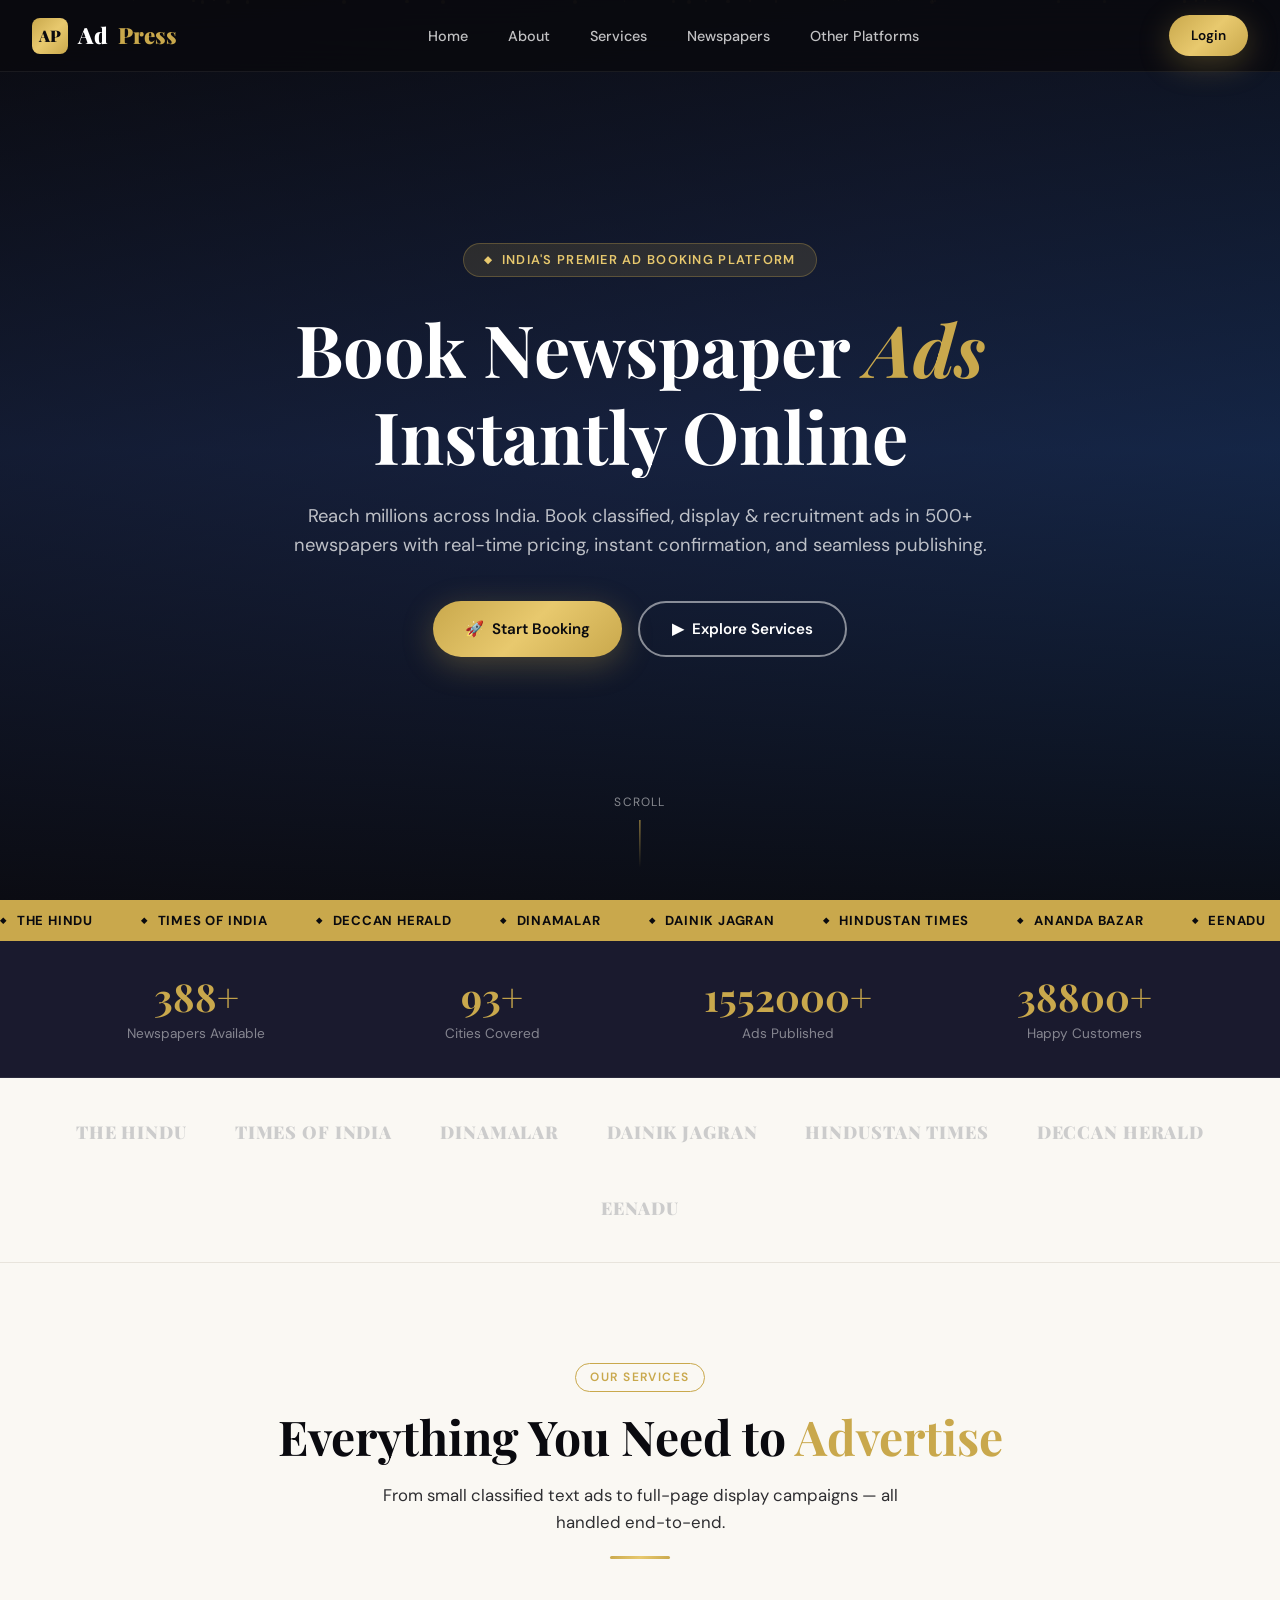
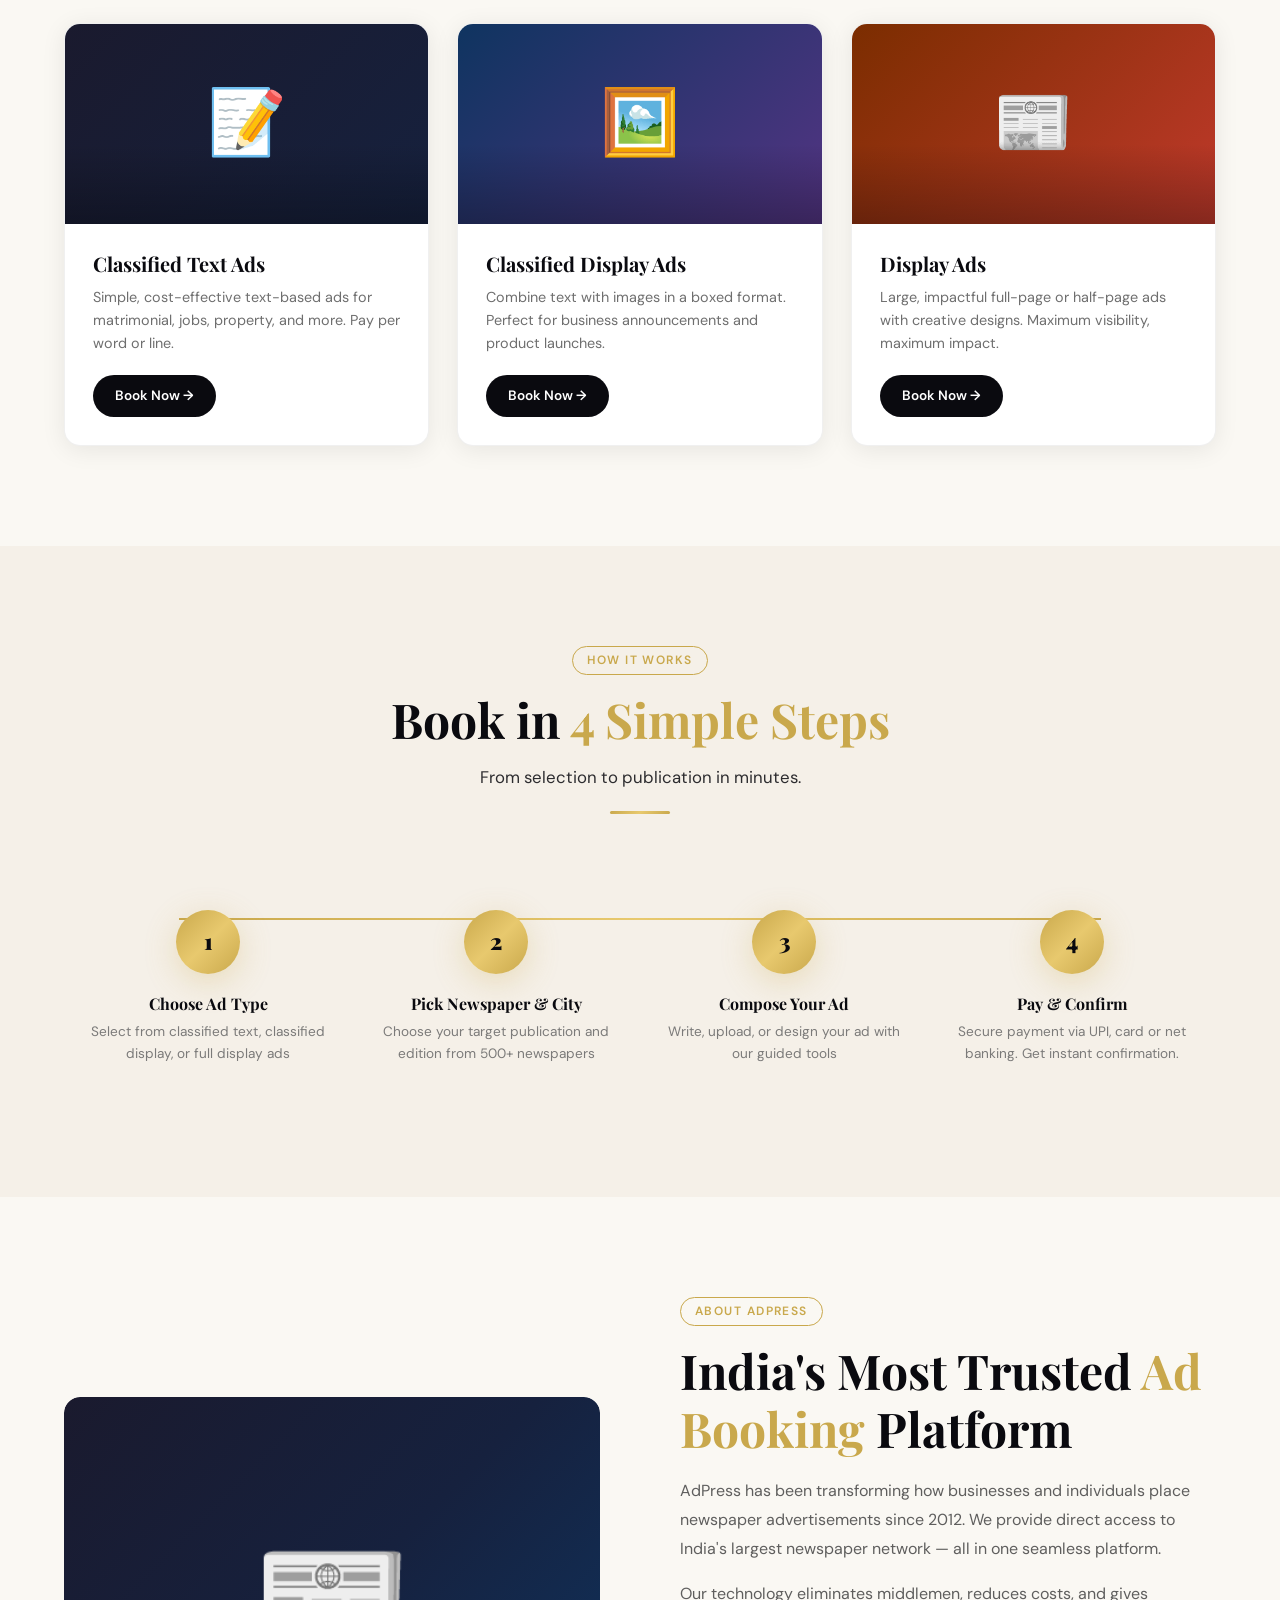
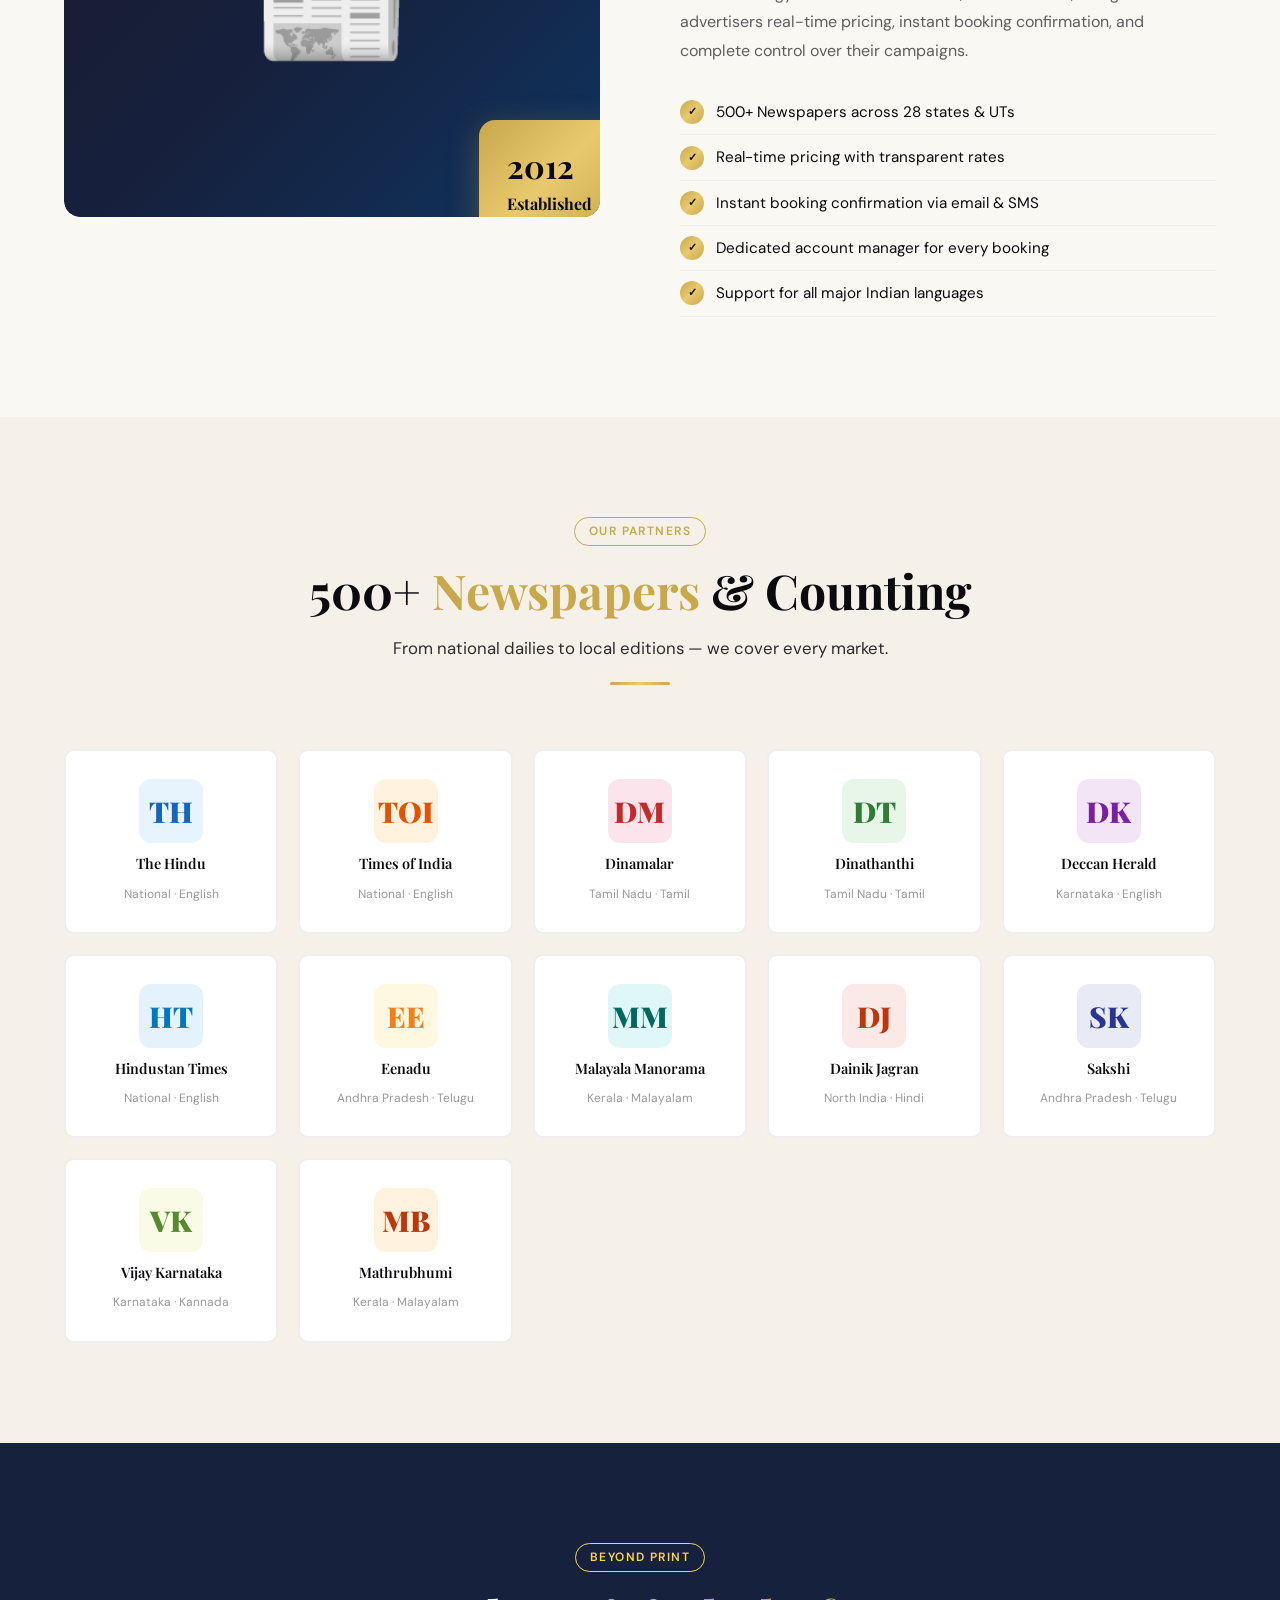
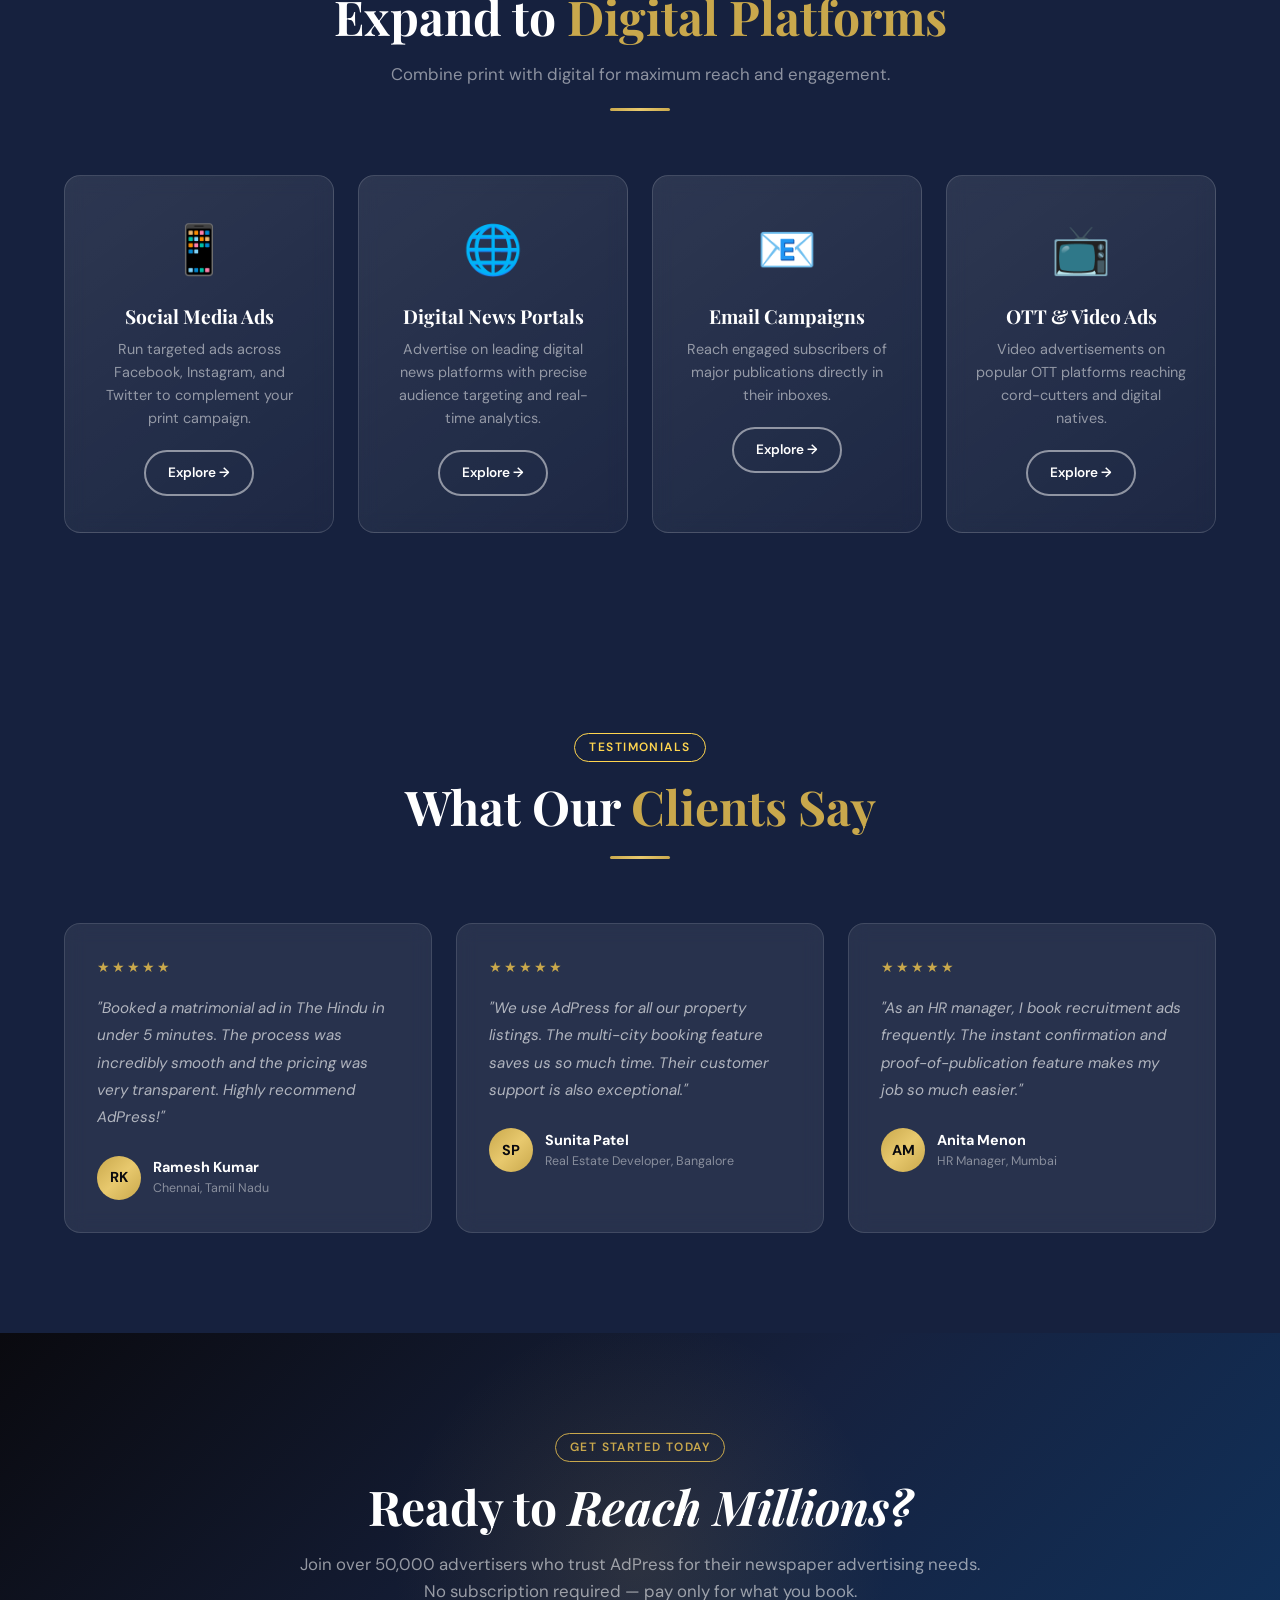
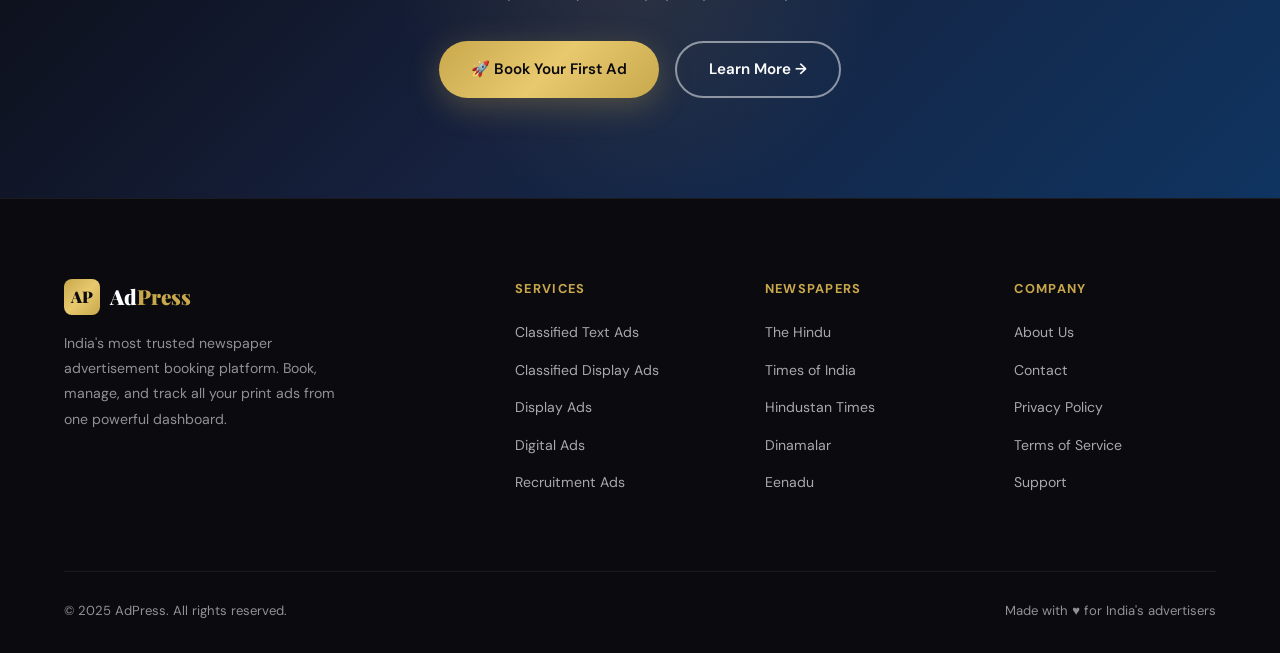
==== index.html @ 538e95d9 "AdPress frontend initial commit" ====
<!DOCTYPE html>
<html lang="en">
<head>
  <meta charset="UTF-8" />
  <meta name="viewport" content="width=device-width, initial-scale=1.0" />
  <title>AdPress — Book Newspaper Ads Instantly</title>
  <link rel="stylesheet" href="style.css" />
  <style>
    /* Page-specific extras */
    .hero-particles { position: absolute; inset: 0; z-index: 1; overflow: hidden; pointer-events: none; }
    .particle {
      position: absolute;
      width: 2px; height: 2px;
      background: var(--gold);
      border-radius: 50%;
      opacity: 0.4;
      animation: particleDrift linear infinite;
    }
    @keyframes particleDrift {
      0% { transform: translateY(100vh) rotate(0deg); opacity: 0; }
      10% { opacity: 0.4; }
      90% { opacity: 0.4; }
      100% { transform: translateY(-100px) rotate(720deg); opacity: 0; }
    }
    .hero-headline-line { overflow: hidden; }

    /* Ticker */
    .ticker-wrap {
      background: var(--gold);
      overflow: hidden;
      padding: 10px 0;
      position: relative;
    }
    .ticker-inner {
      display: flex;
      gap: 48px;
      white-space: nowrap;
      animation: tickerScroll 28s linear infinite;
    }
    .ticker-item {
      display: inline-flex;
      align-items: center;
      gap: 10px;
      font-size: 0.82rem;
      font-weight: 700;
      color: var(--ink);
      letter-spacing: 0.06em;
      text-transform: uppercase;
    }
    .ticker-item::before { content: '◆'; font-size: 0.5rem; }
    @keyframes tickerScroll {
      0% { transform: translateX(0); }
      100% { transform: translateX(-50%); }
    }

    /* Trust logos */
    .trust-strip {
      padding: 40px 0;
      border-bottom: 1px solid #e8e4dc;
    }
    .trust-inner {
      display: flex;
      align-items: center;
      justify-content: center;
      gap: 48px;
      flex-wrap: wrap;
    }
    .trust-logo {
      font-family: 'Playfair Display', serif;
      font-size: 1.1rem;
      font-weight: 900;
      color: #ccc;
      letter-spacing: 0.05em;
      transition: color 0.3s;
    }
    .trust-logo:hover { color: var(--gold); }

    /* Process section */
    .process-section { background: var(--cream); }
    .process-steps {
      display: grid;
      grid-template-columns: repeat(auto-fit, minmax(220px, 1fr));
      gap: 0;
      position: relative;
    }
    .process-steps::before {
      content: '';
      position: absolute;
      top: 40px;
      left: 10%;
      right: 10%;
      height: 2px;
      background: linear-gradient(to right, var(--gold), var(--gold-light), var(--gold));
      z-index: 0;
    }
    .process-step {
      text-align: center;
      padding: 32px 24px;
      position: relative;
      z-index: 1;
    }
    .process-num {
      width: 64px; height: 64px;
      background: var(--gradient-gold);
      border-radius: 50%;
      display: flex; align-items: center; justify-content: center;
      font-family: 'Playfair Display', serif;
      font-size: 1.4rem;
      font-weight: 900;
      color: var(--ink);
      margin: 0 auto 20px;
      box-shadow: var(--shadow-gold);
    }
    .process-step h4 { font-size: 1rem; margin-bottom: 8px; }
    .process-step p { font-size: 0.85rem; color: #666; }

    /* Testimonials */
    .testimonials-grid {
      display: grid;
      grid-template-columns: repeat(auto-fit, minmax(300px, 1fr));
      gap: 24px;
    }
    .testimonial-card {
      background: rgba(255,255,255,0.08);
      border: 1px solid rgba(255,255,255,0.12);
      border-radius: var(--radius);
      padding: 32px;
      backdrop-filter: blur(10px);
      transition: var(--transition);
    }
    .testimonial-card:hover {
      transform: translateY(-4px);
      border-color: rgba(201,168,76,0.3);
    }
    .stars { color: var(--gold); font-size: 0.9rem; margin-bottom: 16px; letter-spacing: 2px; }
    .testimonial-card p { color: rgba(255,255,255,0.75); font-size: 0.95rem; line-height: 1.8; margin-bottom: 24px; font-style: italic; }
    .testimonial-author { display: flex; align-items: center; gap: 12px; }
    .author-avatar {
      width: 44px; height: 44px;
      border-radius: 50%;
      background: var(--gradient-gold);
      display: flex; align-items: center; justify-content: center;
      font-weight: 700;
      color: var(--ink);
      font-size: 0.9rem;
    }
    .author-name { font-size: 0.9rem; font-weight: 700; color: #fff; }
    .author-role { font-size: 0.78rem; color: rgba(255,255,255,0.45); }

    /* CTA Section */
    .cta-section {
      background: var(--gradient-hero);
      position: relative;
      overflow: hidden;
    }
    .cta-section::before {
      content: '';
      position: absolute;
      width: 500px; height: 500px;
      background: radial-gradient(circle, rgba(201,168,76,0.12), transparent 70%);
      top: 50%;
      left: 50%;
      transform: translate(-50%, -50%);
    }
    .cta-inner {
      position: relative;
      z-index: 1;
      text-align: center;
      max-width: 680px;
      margin: 0 auto;
    }
    .cta-inner h2 { color: #fff; margin-bottom: 16px; }
    .cta-inner p { color: rgba(255,255,255,0.65); margin-bottom: 36px; font-size: 1.05rem; }
  </style>
</head>
<body>

<!-- ── NAVBAR ── -->
<nav class="navbar" id="navbar">
  <a href="index.html" class="navbar-logo">
    <div class="logo-icon">AP</div>
    Ad<span>Press</span>
  </a>

  <button class="hamburger" id="hamburger" aria-label="Menu">
    <span></span><span></span><span></span>
  </button>

  <ul class="navbar-menu" id="navMenu">
    <li><a href="index.html" class="active">Home</a></li>
    <li><a href="#about">About</a></li>
    <li><a href="#services">Services</a></li>
    <li><a href="#newspapers">Newspapers</a></li>
    <li><a href="#platforms">Other Platforms</a></li>
  </ul>

  <div class="navbar-actions">
    <a href="login.html" class="btn btn-primary btn-sm">Login</a>
  </div>
</nav>

<!-- ── HERO ── -->
<section class="hero" id="home">
  <div class="hero-video-wrap">
    <video autoplay muted loop playsinline>
      <source src="https://www.w3schools.com/howto/rain.mp4" type="video/mp4" />
    </video>
  </div>
  <div class="hero-overlay"></div>
  <div class="hero-particles" id="particles"></div>

  <div class="hero-content">
    <div class="hero-eyebrow">India's Premier Ad Booking Platform</div>
    <h1>
      <div class="hero-headline-line">Book Newspaper <em>Ads</em></div>
      <div class="hero-headline-line">Instantly Online</div>
    </h1>
    <p>Reach millions across India. Book classified, display & recruitment ads in 500+ newspapers with real-time pricing, instant confirmation, and seamless publishing.</p>
    <div class="hero-cta">
      <a href="login.html" class="btn btn-primary">
        <span>🚀</span> Start Booking
      </a>
      <a href="#services" class="btn btn-outline">
        <span>▶</span> Explore Services
      </a>
    </div>
  </div>

  <div class="hero-scroll">Scroll</div>
</section>

<!-- ── TICKER ── -->
<div class="ticker-wrap">
  <div class="ticker-inner">
    <span class="ticker-item">The Hindu</span>
    <span class="ticker-item">Times of India</span>
    <span class="ticker-item">Deccan Herald</span>
    <span class="ticker-item">Dinamalar</span>
    <span class="ticker-item">Dainik Jagran</span>
    <span class="ticker-item">Hindustan Times</span>
    <span class="ticker-item">Ananda Bazar</span>
    <span class="ticker-item">Eenadu</span>
    <span class="ticker-item">Sakshi</span>
    <span class="ticker-item">Malayala Manorama</span>
    <span class="ticker-item">Mathrubhumi</span>
    <span class="ticker-item">Vijay Karnataka</span>
    <!-- repeat for seamless loop -->
    <span class="ticker-item">The Hindu</span>
    <span class="ticker-item">Times of India</span>
    <span class="ticker-item">Deccan Herald</span>
    <span class="ticker-item">Dinamalar</span>
    <span class="ticker-item">Dainik Jagran</span>
    <span class="ticker-item">Hindustan Times</span>
    <span class="ticker-item">Ananda Bazar</span>
    <span class="ticker-item">Eenadu</span>
    <span class="ticker-item">Sakshi</span>
    <span class="ticker-item">Malayala Manorama</span>
    <span class="ticker-item">Mathrubhumi</span>
    <span class="ticker-item">Vijay Karnataka</span>
  </div>
</div>

<!-- ── STATS ── -->
<div class="stats-bar">
  <div class="container">
    <div class="stats-grid">
      <div class="stat-item reveal">
        <h3 id="stat1">0</h3>
        <p>Newspapers Available</p>
      </div>
      <div class="stat-item reveal reveal-delay-1">
        <h3 id="stat2">0</h3>
        <p>Cities Covered</p>
      </div>
      <div class="stat-item reveal reveal-delay-2">
        <h3 id="stat3">0</h3>
        <p>Ads Published</p>
      </div>
      <div class="stat-item reveal reveal-delay-3">
        <h3 id="stat4">0</h3>
        <p>Happy Customers</p>
      </div>
    </div>
  </div>
</div>

<!-- ── TRUST STRIP ── -->
<div class="trust-strip">
  <div class="container">
    <div class="trust-inner">
      <div class="trust-logo">THE HINDU</div>
      <div class="trust-logo">TIMES OF INDIA</div>
      <div class="trust-logo">DINAMALAR</div>
      <div class="trust-logo">DAINIK JAGRAN</div>
      <div class="trust-logo">HINDUSTAN TIMES</div>
      <div class="trust-logo">DECCAN HERALD</div>
      <div class="trust-logo">EENADU</div>
    </div>
  </div>
</div>

<!-- ── SERVICES ── -->
<section class="section" id="services">
  <div class="container">
    <div class="section-header reveal">
      <span class="badge">Our Services</span>
      <h2>Everything You Need to <span class="text-gold">Advertise</span></h2>
      <p>From small classified text ads to full-page display campaigns — all handled end-to-end.</p>
      <div class="section-divider"></div>
    </div>
    <div class="services-grid">
      <div class="service-card reveal reveal-delay-1">
        <div class="service-card-img" style="background: linear-gradient(135deg, #1a1a2e, #16213e);">
          <span style="font-size:4rem; z-index:1; position:relative;">📝</span>
        </div>
        <div class="service-card-body">
          <h3>Classified Text Ads</h3>
          <p>Simple, cost-effective text-based ads for matrimonial, jobs, property, and more. Pay per word or line.</p>
          <a href="login.html" class="btn btn-dark btn-sm">Book Now →</a>
        </div>
      </div>
      <div class="service-card reveal reveal-delay-2">
        <div class="service-card-img" style="background: linear-gradient(135deg, #0f3460, #533483);">
          <span style="font-size:4rem; z-index:1; position:relative;">🖼️</span>
        </div>
        <div class="service-card-body">
          <h3>Classified Display Ads</h3>
          <p>Combine text with images in a boxed format. Perfect for business announcements and product launches.</p>
          <a href="login.html" class="btn btn-dark btn-sm">Book Now →</a>
        </div>
      </div>
      <div class="service-card reveal reveal-delay-3">
        <div class="service-card-img" style="background: linear-gradient(135deg, #7b2d00, #c0392b);">
          <span style="font-size:4rem; z-index:1; position:relative;">📰</span>
        </div>
        <div class="service-card-body">
          <h3>Display Ads</h3>
          <p>Large, impactful full-page or half-page ads with creative designs. Maximum visibility, maximum impact.</p>
          <a href="login.html" class="btn btn-dark btn-sm">Book Now →</a>
        </div>
      </div>
    </div>
  </div>
</section>

<!-- ── PROCESS ── -->
<section class="section process-section">
  <div class="container">
    <div class="section-header reveal">
      <span class="badge">How It Works</span>
      <h2>Book in <span class="text-gold">4 Simple Steps</span></h2>
      <p>From selection to publication in minutes.</p>
      <div class="section-divider"></div>
    </div>
    <div class="process-steps">
      <div class="process-step reveal">
        <div class="process-num">1</div>
        <h4>Choose Ad Type</h4>
        <p>Select from classified text, classified display, or full display ads</p>
      </div>
      <div class="process-step reveal reveal-delay-1">
        <div class="process-num">2</div>
        <h4>Pick Newspaper & City</h4>
        <p>Choose your target publication and edition from 500+ newspapers</p>
      </div>
      <div class="process-step reveal reveal-delay-2">
        <div class="process-num">3</div>
        <h4>Compose Your Ad</h4>
        <p>Write, upload, or design your ad with our guided tools</p>
      </div>
      <div class="process-step reveal reveal-delay-3">
        <div class="process-num">4</div>
        <h4>Pay & Confirm</h4>
        <p>Secure payment via UPI, card or net banking. Get instant confirmation.</p>
      </div>
    </div>
  </div>
</section>

<!-- ── ABOUT ── -->
<section class="section" id="about">
  <div class="container">
    <div class="about-inner">
      <div class="about-visual reveal">
        <div class="about-img-main">📰</div>
        <div class="about-badge-float">
          <span class="big">2012</span>
          Established
        </div>
      </div>
      <div class="about-text reveal reveal-delay-2">
        <span class="badge">About AdPress</span>
        <h2>India's Most Trusted <span class="text-gold">Ad Booking</span> Platform</h2>
        <p>AdPress has been transforming how businesses and individuals place newspaper advertisements since 2012. We provide direct access to India's largest newspaper network — all in one seamless platform.</p>
        <p>Our technology eliminates middlemen, reduces costs, and gives advertisers real-time pricing, instant booking confirmation, and complete control over their campaigns.</p>
        <ul class="about-features">
          <li>500+ Newspapers across 28 states & UTs</li>
          <li>Real-time pricing with transparent rates</li>
          <li>Instant booking confirmation via email & SMS</li>
          <li>Dedicated account manager for every booking</li>
          <li>Support for all major Indian languages</li>
        </ul>
      </div>
    </div>
  </div>
</section>

<!-- ── NEWSPAPERS ── -->
<section class="section section-cream" id="newspapers">
  <div class="container">
    <div class="section-header reveal">
      <span class="badge">Our Partners</span>
      <h2>500+ <span class="text-gold">Newspapers</span> & Counting</h2>
      <p>From national dailies to local editions — we cover every market.</p>
      <div class="section-divider"></div>
    </div>
    <div class="newspaper-grid">
      <div class="newspaper-card reveal">
        <div class="newspaper-logo" style="background:#e8f4fd; color:#1565c0">TH</div>
        <h4>The Hindu</h4>
        <p>National · English</p>
      </div>
      <div class="newspaper-card reveal reveal-delay-1">
        <div class="newspaper-logo" style="background:#fff3e0; color:#e65100">TOI</div>
        <h4>Times of India</h4>
        <p>National · English</p>
      </div>
      <div class="newspaper-card reveal reveal-delay-2">
        <div class="newspaper-logo" style="background:#fce4ec; color:#c62828">DM</div>
        <h4>Dinamalar</h4>
        <p>Tamil Nadu · Tamil</p>
      </div>
      <div class="newspaper-card reveal">
        <div class="newspaper-logo" style="background:#e8f5e9; color:#2e7d32">DT</div>
        <h4>Dinathanthi</h4>
        <p>Tamil Nadu · Tamil</p>
      </div>
      <div class="newspaper-card reveal reveal-delay-1">
        <div class="newspaper-logo" style="background:#f3e5f5; color:#7b1fa2">DK</div>
        <h4>Deccan Herald</h4>
        <p>Karnataka · English</p>
      </div>
      <div class="newspaper-card reveal reveal-delay-2">
        <div class="newspaper-logo" style="background:#e3f2fd; color:#0277bd">HT</div>
        <h4>Hindustan Times</h4>
        <p>National · English</p>
      </div>
      <div class="newspaper-card reveal">
        <div class="newspaper-logo" style="background:#fff8e1; color:#f57f17">EE</div>
        <h4>Eenadu</h4>
        <p>Andhra Pradesh · Telugu</p>
      </div>
      <div class="newspaper-card reveal reveal-delay-1">
        <div class="newspaper-logo" style="background:#e0f7fa; color:#00695c">MM</div>
        <h4>Malayala Manorama</h4>
        <p>Kerala · Malayalam</p>
      </div>
      <div class="newspaper-card reveal reveal-delay-2">
        <div class="newspaper-logo" style="background:#fbe9e7; color:#bf360c">DJ</div>
        <h4>Dainik Jagran</h4>
        <p>North India · Hindi</p>
      </div>
      <div class="newspaper-card reveal">
        <div class="newspaper-logo" style="background:#e8eaf6; color:#283593">SK</div>
        <h4>Sakshi</h4>
        <p>Andhra Pradesh · Telugu</p>
      </div>
      <div class="newspaper-card reveal reveal-delay-1">
        <div class="newspaper-logo" style="background:#f9fbe7; color:#558b2f">VK</div>
        <h4>Vijay Karnataka</h4>
        <p>Karnataka · Kannada</p>
      </div>
      <div class="newspaper-card reveal reveal-delay-2">
        <div class="newspaper-logo" style="background:#fff3e0; color:#bf360c">MB</div>
        <h4>Mathrubhumi</h4>
        <p>Kerala · Malayalam</p>
      </div>
    </div>
  </div>
</section>

<!-- ── OTHER PLATFORMS ── -->
<section class="section section-dark" id="platforms">
  <div class="container">
    <div class="section-header reveal">
      <span class="badge" style="color:#ffd54f; border-color:#ffd54f;">Beyond Print</span>
      <h2 style="color:#fff;">Expand to <span class="text-gold">Digital Platforms</span></h2>
      <p style="color:rgba(255,255,255,0.6);">Combine print with digital for maximum reach and engagement.</p>
      <div class="section-divider"></div>
    </div>
    <div class="platforms-grid">
      <div class="platform-card reveal">
        <div class="platform-icon">📱</div>
        <h3>Social Media Ads</h3>
        <p>Run targeted ads across Facebook, Instagram, and Twitter to complement your print campaign.</p>
        <a href="login.html" class="btn btn-outline btn-sm">Explore →</a>
      </div>
      <div class="platform-card reveal reveal-delay-1">
        <div class="platform-icon">🌐</div>
        <h3>Digital News Portals</h3>
        <p>Advertise on leading digital news platforms with precise audience targeting and real-time analytics.</p>
        <a href="login.html" class="btn btn-outline btn-sm">Explore →</a>
      </div>
      <div class="platform-card reveal reveal-delay-2">
        <div class="platform-icon">📧</div>
        <h3>Email Campaigns</h3>
        <p>Reach engaged subscribers of major publications directly in their inboxes.</p>
        <a href="login.html" class="btn btn-outline btn-sm">Explore →</a>
      </div>
      <div class="platform-card reveal reveal-delay-3">
        <div class="platform-icon">📺</div>
        <h3>OTT & Video Ads</h3>
        <p>Video advertisements on popular OTT platforms reaching cord-cutters and digital natives.</p>
        <a href="login.html" class="btn btn-outline btn-sm">Explore →</a>
      </div>
    </div>
  </div>
</section>

<!-- ── TESTIMONIALS ── -->
<section class="section section-dark">
  <div class="container">
    <div class="section-header reveal">
      <span class="badge" style="color:#ffd54f; border-color:#ffd54f;">Testimonials</span>
      <h2 style="color:#fff;">What Our <span class="text-gold">Clients Say</span></h2>
      <div class="section-divider"></div>
    </div>
    <div class="testimonials-grid">
      <div class="testimonial-card reveal">
        <div class="stars">★★★★★</div>
        <p>"Booked a matrimonial ad in The Hindu in under 5 minutes. The process was incredibly smooth and the pricing was very transparent. Highly recommend AdPress!"</p>
        <div class="testimonial-author">
          <div class="author-avatar">RK</div>
          <div>
            <div class="author-name">Ramesh Kumar</div>
            <div class="author-role">Chennai, Tamil Nadu</div>
          </div>
        </div>
      </div>
      <div class="testimonial-card reveal reveal-delay-1">
        <div class="stars">★★★★★</div>
        <p>"We use AdPress for all our property listings. The multi-city booking feature saves us so much time. Their customer support is also exceptional."</p>
        <div class="testimonial-author">
          <div class="author-avatar">SP</div>
          <div>
            <div class="author-name">Sunita Patel</div>
            <div class="author-role">Real Estate Developer, Bangalore</div>
          </div>
        </div>
      </div>
      <div class="testimonial-card reveal reveal-delay-2">
        <div class="stars">★★★★★</div>
        <p>"As an HR manager, I book recruitment ads frequently. The instant confirmation and proof-of-publication feature makes my job so much easier."</p>
        <div class="testimonial-author">
          <div class="author-avatar">AM</div>
          <div>
            <div class="author-name">Anita Menon</div>
            <div class="author-role">HR Manager, Mumbai</div>
          </div>
        </div>
      </div>
    </div>
  </div>
</section>

<!-- ── CTA SECTION ── -->
<section class="section cta-section">
  <div class="container">
    <div class="cta-inner">
      <span class="badge">Get Started Today</span>
      <h2 style="color:#fff;">Ready to <em>Reach Millions?</em></h2>
      <p>Join over 50,000 advertisers who trust AdPress for their newspaper advertising needs. No subscription required — pay only for what you book.</p>
      <div style="display:flex; gap:16px; justify-content:center; flex-wrap:wrap;">
        <a href="login.html" class="btn btn-primary">🚀 Book Your First Ad</a>
        <a href="#services" class="btn btn-outline">Learn More →</a>
      </div>
    </div>
  </div>
</section>

<!-- ── FOOTER ── -->
<footer class="footer">
  <div class="container">
    <div class="footer-grid">
      <div class="footer-brand">
        <div class="navbar-logo" style="display:flex; align-items:center; gap:10px; margin-bottom:16px;">
          <div class="logo-icon">AP</div>
          <span style="color:#fff; font-family:'Playfair Display',serif; font-size:1.3rem; font-weight:900;">Ad<span style="color:var(--gold)">Press</span></span>
        </div>
        <p>India's most trusted newspaper advertisement booking platform. Book, manage, and track all your print ads from one powerful dashboard.</p>
      </div>
      <div class="footer-col">
        <h5>Services</h5>
        <ul>
          <li><a href="#">Classified Text Ads</a></li>
          <li><a href="#">Classified Display Ads</a></li>
          <li><a href="#">Display Ads</a></li>
          <li><a href="#">Digital Ads</a></li>
          <li><a href="#">Recruitment Ads</a></li>
        </ul>
      </div>
      <div class="footer-col">
        <h5>Newspapers</h5>
        <ul>
          <li><a href="#">The Hindu</a></li>
          <li><a href="#">Times of India</a></li>
          <li><a href="#">Hindustan Times</a></li>
          <li><a href="#">Dinamalar</a></li>
          <li><a href="#">Eenadu</a></li>
        </ul>
      </div>
      <div class="footer-col">
        <h5>Company</h5>
        <ul>
          <li><a href="#">About Us</a></li>
          <li><a href="#">Contact</a></li>
          <li><a href="#">Privacy Policy</a></li>
          <li><a href="#">Terms of Service</a></li>
          <li><a href="#">Support</a></li>
        </ul>
      </div>
    </div>
    <div class="footer-bottom">
      <p>© 2025 AdPress. All rights reserved.</p>
      <p>Made with ♥ for India's advertisers</p>
    </div>
  </div>
</footer>

<script src="script.js"></script>
<script>
  // Particles
  const container = document.getElementById('particles');
  for (let i = 0; i < 30; i++) {
    const p = document.createElement('div');
    p.className = 'particle';
    p.style.left = Math.random() * 100 + '%';
    p.style.width = p.style.height = (Math.random() * 3 + 1) + 'px';
    p.style.animationDuration = (Math.random() * 15 + 10) + 's';
    p.style.animationDelay = (Math.random() * 10) + 's';
    container.appendChild(p);
  }

  // Counter animation
  function animateCounter(el, target, suffix = '', duration = 2000) {
    let start = 0;
    const step = target / (duration / 16);
    const timer = setInterval(() => {
      start += step;
      if (start >= target) { start = target; clearInterval(timer); }
      el.textContent = Math.floor(start) + suffix;
    }, 16);
  }

  const statsObserver = new IntersectionObserver((entries) => {
    entries.forEach(e => {
      if (e.isIntersecting) {
        animateCounter(document.getElementById('stat1'), 500, '+');
        animateCounter(document.getElementById('stat2'), 120, '+');
        animateCounter(document.getElementById('stat3'), 2000000, '+');
        animateCounter(document.getElementById('stat4'), 50000, '+');
        statsObserver.disconnect();
      }
    });
  }, { threshold: 0.5 });
  statsObserver.observe(document.getElementById('stat1'));
</script>
</body>
</html>
---- style.css ----
/* ============================================================
   NEWSPAPER AD BOOKING PLATFORM — STYLE.CSS
   Aesthetic: Luxury editorial meets modern SaaS
   Fonts: Playfair Display + DM Sans
============================================================ */

@import url('https://fonts.googleapis.com/css2?family=Playfair+Display:ital,wght@0,400;0,700;0,900;1,400&family=DM+Sans:wght@300;400;500;600;700&display=swap');

/* ── CSS Variables ── */
:root {
  --ink: #0a0a0f;
  --ink-light: #1a1a2e;
  --paper: #faf8f3;
  --cream: #f5f0e8;
  --gold: #c9a84c;
  --gold-light: #e8c96e;
  --crimson: #c0392b;
  --navy: #16213e;
  --slate: #2c3e50;
  --glass: rgba(255,255,255,0.08);
  --glass-border: rgba(255,255,255,0.15);
  --shadow-lg: 0 25px 60px rgba(0,0,0,0.25);
  --shadow-gold: 0 8px 32px rgba(201,168,76,0.3);
  --radius: 16px;
  --radius-sm: 10px;
  --transition: all 0.4s cubic-bezier(0.23, 1, 0.32, 1);
  --gradient-hero: linear-gradient(135deg, #0a0a0f 0%, #16213e 50%, #0f3460 100%);
  --gradient-gold: linear-gradient(135deg, #c9a84c, #e8c96e, #c9a84c);
  --gradient-card: linear-gradient(145deg, rgba(255,255,255,0.1), rgba(255,255,255,0.03));
}

/* ── Reset & Base ── */
*, *::before, *::after { box-sizing: border-box; margin: 0; padding: 0; }

html { scroll-behavior: smooth; font-size: 16px; }

body {
  font-family: 'DM Sans', sans-serif;
  background: var(--paper);
  color: var(--ink);
  overflow-x: hidden;
  line-height: 1.6;
}

body.dark-mode {
  background: var(--ink);
  color: #e0d8c8;
}

/* ── Typography ── */
h1, h2, h3, h4 { font-family: 'Playfair Display', serif; line-height: 1.2; }
h1 { font-size: clamp(2.2rem, 6vw, 4.5rem); }
h2 { font-size: clamp(1.8rem, 4vw, 3rem); }
h3 { font-size: clamp(1.3rem, 2.5vw, 1.8rem); }

p { color: inherit; opacity: 0.85; }

a { text-decoration: none; color: inherit; }

/* ── Utility Classes ── */
.container { max-width: 1200px; margin: 0 auto; padding: 0 24px; }
.section { padding: 100px 0; }
.section-dark { background: var(--navy); color: #fff; }
.section-cream { background: var(--cream); }
.text-center { text-align: center; }
.text-gold { color: var(--gold); }
.badge {
  display: inline-block;
  font-size: 0.75rem;
  font-weight: 600;
  letter-spacing: 0.12em;
  text-transform: uppercase;
  color: var(--gold);
  border: 1px solid var(--gold);
  padding: 4px 14px;
  border-radius: 50px;
  margin-bottom: 16px;
}

/* ── Buttons ── */
.btn {
  display: inline-flex; align-items: center; gap: 8px;
  padding: 14px 32px;
  border-radius: 50px;
  font-family: 'DM Sans', sans-serif;
  font-weight: 600;
  font-size: 0.95rem;
  cursor: pointer;
  border: none;
  transition: var(--transition);
  position: relative;
  overflow: hidden;
  text-decoration: none;
}
.btn::before {
  content: '';
  position: absolute;
  inset: 0;
  background: rgba(255,255,255,0.15);
  opacity: 0;
  transition: opacity 0.3s;
}
.btn:hover::before { opacity: 1; }

.btn-primary {
  background: var(--gradient-gold);
  color: var(--ink);
  box-shadow: var(--shadow-gold);
}
.btn-primary:hover { transform: translateY(-3px); box-shadow: 0 16px 48px rgba(201,168,76,0.45); }

.btn-outline {
  background: transparent;
  color: #fff;
  border: 2px solid rgba(255,255,255,0.5);
}
.btn-outline:hover { border-color: var(--gold); color: var(--gold); transform: translateY(-3px); }

.btn-dark {
  background: var(--ink);
  color: #fff;
}
.btn-dark:hover { background: var(--navy); transform: translateY(-2px); }

.btn-sm { padding: 10px 22px; font-size: 0.85rem; }
.btn-full { width: 100%; justify-content: center; }

/* ── Navbar ── */
.navbar {
  position: fixed;
  top: 0; left: 0; right: 0;
  z-index: 1000;
  padding: 0 32px;
  height: 72px;
  display: flex;
  align-items: center;
  justify-content: space-between;
  background: rgba(10, 10, 15, 0.85);
  backdrop-filter: blur(20px);
  -webkit-backdrop-filter: blur(20px);
  border-bottom: 1px solid rgba(255,255,255,0.07);
  transition: var(--transition);
}

.navbar.scrolled {
  height: 60px;
  background: rgba(10, 10, 15, 0.97);
  box-shadow: 0 4px 24px rgba(0,0,0,0.3);
}

.navbar-logo {
  display: flex; align-items: center; gap: 10px;
  font-family: 'Playfair Display', serif;
  font-size: 1.4rem;
  font-weight: 900;
  color: #fff;
}
.navbar-logo .logo-icon {
  width: 36px; height: 36px;
  background: var(--gradient-gold);
  border-radius: 8px;
  display: grid; place-items: center;
  font-size: 1rem;
  font-weight: 900;
  color: var(--ink);
}
.navbar-logo span { color: var(--gold); }

.navbar-menu {
  display: flex;
  align-items: center;
  gap: 8px;
  list-style: none;
}
.navbar-menu a {
  color: rgba(255,255,255,0.75);
  font-size: 0.9rem;
  font-weight: 500;
  padding: 8px 16px;
  border-radius: 8px;
  transition: var(--transition);
}
.navbar-menu a:hover, .navbar-menu a.active {
  color: var(--gold);
  background: rgba(201,168,76,0.1);
}

.navbar-actions { display: flex; align-items: center; gap: 12px; }

.hamburger {
  display: none;
  flex-direction: column;
  gap: 5px;
  cursor: pointer;
  padding: 8px;
  background: none;
  border: none;
}
.hamburger span {
  display: block;
  width: 24px; height: 2px;
  background: #fff;
  border-radius: 2px;
  transition: var(--transition);
}
.hamburger.active span:nth-child(1) { transform: rotate(45deg) translate(5px, 5px); }
.hamburger.active span:nth-child(2) { opacity: 0; }
.hamburger.active span:nth-child(3) { transform: rotate(-45deg) translate(5px, -5px); }

/* ── Hero Section ── */
.hero {
  position: relative;
  min-height: 100vh;
  display: flex;
  align-items: center;
  justify-content: center;
  overflow: hidden;
  background: var(--gradient-hero);
}

.hero-video-wrap {
  position: absolute;
  inset: 0;
  z-index: 0;
}
.hero-video-wrap video {
  width: 100%; height: 100%;
  object-fit: cover;
  opacity: 0.25;
}
.hero-overlay {
  position: absolute;
  inset: 0;
  background: linear-gradient(
    to bottom,
    rgba(10,10,15,0.7) 0%,
    rgba(22,33,62,0.6) 50%,
    rgba(10,10,15,0.9) 100%
  );
  z-index: 1;
}

.hero-content {
  position: relative;
  z-index: 2;
  text-align: center;
  padding: 0 24px;
  max-width: 800px;
}

.hero-eyebrow {
  display: inline-flex;
  align-items: center;
  gap: 8px;
  background: rgba(201,168,76,0.15);
  border: 1px solid rgba(201,168,76,0.3);
  color: var(--gold-light);
  padding: 6px 20px;
  border-radius: 50px;
  font-size: 0.8rem;
  font-weight: 600;
  letter-spacing: 0.1em;
  text-transform: uppercase;
  margin-bottom: 28px;
  animation: fadeDown 0.8s ease both;
}
.hero-eyebrow::before { content: '◆'; font-size: 0.6rem; }

.hero h1 {
  color: #fff;
  margin-bottom: 24px;
  animation: fadeUp 0.9s ease 0.2s both;
}
.hero h1 em { font-style: italic; color: var(--gold); }

.hero p {
  color: rgba(255,255,255,0.72);
  font-size: 1.15rem;
  margin-bottom: 40px;
  animation: fadeUp 0.9s ease 0.4s both;
}

.hero-cta {
  display: flex;
  gap: 16px;
  justify-content: center;
  flex-wrap: wrap;
  animation: fadeUp 0.9s ease 0.6s both;
}

.hero-scroll {
  position: absolute;
  bottom: 32px;
  left: 50%;
  transform: translateX(-50%);
  z-index: 2;
  display: flex;
  flex-direction: column;
  align-items: center;
  gap: 8px;
  color: rgba(255,255,255,0.5);
  font-size: 0.75rem;
  letter-spacing: 0.1em;
  text-transform: uppercase;
  animation: bounce 2s infinite;
}
.hero-scroll::after {
  content: '';
  width: 1px;
  height: 48px;
  background: linear-gradient(to bottom, var(--gold), transparent);
}

/* ── Stats Bar ── */
.stats-bar {
  background: var(--ink-light);
  padding: 32px 0;
  border-bottom: 1px solid rgba(255,255,255,0.07);
}
.stats-grid {
  display: grid;
  grid-template-columns: repeat(auto-fit, minmax(200px, 1fr));
  gap: 32px;
  text-align: center;
}
.stat-item h3 {
  font-size: 2.4rem;
  color: var(--gold);
  margin-bottom: 4px;
}
.stat-item p {
  color: rgba(255,255,255,0.55);
  font-size: 0.85rem;
}

/* ── Section Header ── */
.section-header { text-align: center; margin-bottom: 64px; }
.section-header .badge { margin-bottom: 16px; }
.section-header h2 { margin-bottom: 16px; }
.section-header p { max-width: 560px; margin: 0 auto; font-size: 1.05rem; }
.section-divider {
  width: 60px; height: 3px;
  background: var(--gradient-gold);
  border-radius: 3px;
  margin: 20px auto 0;
}

/* ── Service Cards ── */
.services-grid {
  display: grid;
  grid-template-columns: repeat(auto-fit, minmax(300px, 1fr));
  gap: 28px;
}

.service-card {
  background: #fff;
  border-radius: var(--radius);
  overflow: hidden;
  box-shadow: 0 4px 24px rgba(0,0,0,0.08);
  transition: var(--transition);
  border: 1px solid rgba(0,0,0,0.06);
  position: relative;
}
.service-card:hover {
  transform: translateY(-8px);
  box-shadow: var(--shadow-lg);
}
.service-card-img {
  height: 200px;
  background: var(--gradient-hero);
  display: flex;
  align-items: center;
  justify-content: center;
  font-size: 4rem;
  position: relative;
  overflow: hidden;
}
.service-card-img::after {
  content: '';
  position: absolute;
  bottom: 0;
  left: 0; right: 0;
  height: 40%;
  background: linear-gradient(to top, rgba(0,0,0,0.3), transparent);
}
.service-card-body { padding: 28px; }
.service-card-body h3 { margin-bottom: 10px; font-size: 1.25rem; }
.service-card-body p { font-size: 0.9rem; margin-bottom: 20px; color: #555; }

/* ── About Section ── */
.about-inner {
  display: grid;
  grid-template-columns: 1fr 1fr;
  gap: 80px;
  align-items: center;
}
.about-visual {
  position: relative;
  border-radius: var(--radius);
  overflow: hidden;
}
.about-img-main {
  width: 100%;
  height: 420px;
  background: linear-gradient(135deg, #1a1a2e, #16213e, #0f3460);
  border-radius: var(--radius);
  display: flex;
  align-items: center;
  justify-content: center;
  font-size: 8rem;
}
.about-badge-float {
  position: absolute;
  bottom: -20px; right: -20px;
  background: var(--gradient-gold);
  color: var(--ink);
  padding: 20px 28px;
  border-radius: var(--radius);
  font-family: 'Playfair Display', serif;
  font-weight: 700;
  box-shadow: var(--shadow-gold);
}
.about-badge-float .big { font-size: 2rem; display: block; }
.about-text .badge { color: var(--gold); border-color: var(--gold); }
.about-text h2 { margin-bottom: 20px; }
.about-text p { margin-bottom: 16px; color: #444; line-height: 1.8; }
.about-features { list-style: none; margin-top: 24px; }
.about-features li {
  display: flex; align-items: center; gap: 12px;
  padding: 10px 0;
  border-bottom: 1px solid #eee;
  font-size: 0.95rem;
}
.about-features li::before {
  content: '✓';
  display: flex; align-items: center; justify-content: center;
  width: 24px; height: 24px;
  background: var(--gradient-gold);
  border-radius: 50%;
  font-size: 0.7rem;
  font-weight: 900;
  color: var(--ink);
  flex-shrink: 0;
}

/* ── Newspaper Grid ── */
.newspaper-grid {
  display: grid;
  grid-template-columns: repeat(auto-fill, minmax(200px, 1fr));
  gap: 20px;
}
.newspaper-card {
  background: #fff;
  border-radius: var(--radius-sm);
  padding: 28px 20px;
  display: flex;
  flex-direction: column;
  align-items: center;
  gap: 12px;
  border: 2px solid #eee;
  transition: var(--transition);
  cursor: pointer;
  text-align: center;
}
.newspaper-card:hover {
  border-color: var(--gold);
  box-shadow: 0 8px 32px rgba(201,168,76,0.15);
  transform: translateY(-4px);
}
.newspaper-logo {
  width: 64px; height: 64px;
  border-radius: 12px;
  display: flex; align-items: center; justify-content: center;
  font-size: 1.8rem;
  font-weight: 900;
  font-family: 'Playfair Display', serif;
}
.newspaper-card h4 { font-size: 0.9rem; font-weight: 600; color: var(--ink); }
.newspaper-card p { font-size: 0.75rem; color: #888; margin: 0; }

/* ── Other Platforms ── */
.platforms-grid {
  display: grid;
  grid-template-columns: repeat(auto-fit, minmax(260px, 1fr));
  gap: 24px;
}
.platform-card {
  background: var(--gradient-card);
  border: 1px solid var(--glass-border);
  border-radius: var(--radius);
  padding: 36px 28px;
  text-align: center;
  backdrop-filter: blur(10px);
  transition: var(--transition);
  color: #fff;
}
.platform-card:hover {
  transform: translateY(-6px);
  border-color: var(--gold);
  box-shadow: 0 16px 48px rgba(0,0,0,0.3);
}
.platform-card .platform-icon { font-size: 3rem; margin-bottom: 16px; }
.platform-card h3 { color: #fff; margin-bottom: 10px; font-size: 1.2rem; }
.platform-card p { color: rgba(255,255,255,0.6); font-size: 0.9rem; margin-bottom: 20px; }

/* ── Footer ── */
.footer {
  background: var(--ink);
  color: rgba(255,255,255,0.65);
  padding: 80px 0 32px;
  border-top: 1px solid rgba(255,255,255,0.07);
}
.footer-grid {
  display: grid;
  grid-template-columns: 2fr 1fr 1fr 1fr;
  gap: 48px;
  margin-bottom: 64px;
}
.footer-brand .navbar-logo { margin-bottom: 16px; }
.footer-brand p { font-size: 0.88rem; line-height: 1.8; max-width: 280px; }
.footer-col h5 {
  font-family: 'DM Sans', sans-serif;
  font-size: 0.8rem;
  font-weight: 700;
  letter-spacing: 0.1em;
  text-transform: uppercase;
  color: var(--gold);
  margin-bottom: 20px;
}
.footer-col ul { list-style: none; }
.footer-col ul li { margin-bottom: 12px; }
.footer-col ul li a { font-size: 0.88rem; transition: color 0.2s; }
.footer-col ul li a:hover { color: var(--gold); }
.footer-bottom {
  border-top: 1px solid rgba(255,255,255,0.07);
  padding-top: 28px;
  display: flex;
  align-items: center;
  justify-content: space-between;
  font-size: 0.82rem;
  gap: 16px;
  flex-wrap: wrap;
}

/* ── LOGIN PAGE ── */
.login-page {
  min-height: 100vh;
  display: flex;
  background: var(--gradient-hero);
  position: relative;
  overflow: hidden;
}
.login-page::before {
  content: '';
  position: absolute;
  width: 600px; height: 600px;
  background: radial-gradient(circle, rgba(201,168,76,0.12), transparent 70%);
  top: -100px; left: -100px;
  border-radius: 50%;
}
.login-page::after {
  content: '';
  position: absolute;
  width: 400px; height: 400px;
  background: radial-gradient(circle, rgba(192,57,43,0.1), transparent 70%);
  bottom: -100px; right: -100px;
  border-radius: 50%;
}

.login-left {
  flex: 1;
  display: flex;
  align-items: center;
  justify-content: center;
  padding: 48px;
  border-right: 1px solid rgba(255,255,255,0.08);
  position: relative;
  z-index: 1;
}
.login-left-inner { max-width: 420px; }
.login-left h1 { color: #fff; margin-bottom: 16px; }
.login-left h1 span { color: var(--gold); }
.login-left p { color: rgba(255,255,255,0.6); font-size: 1.05rem; margin-bottom: 48px; }
.login-features { list-style: none; }
.login-features li {
  display: flex; align-items: flex-start; gap: 14px;
  color: rgba(255,255,255,0.8);
  margin-bottom: 24px;
  font-size: 0.95rem;
}
.login-features .feat-icon {
  width: 40px; height: 40px;
  background: rgba(201,168,76,0.15);
  border: 1px solid rgba(201,168,76,0.3);
  border-radius: 10px;
  display: flex; align-items: center; justify-content: center;
  font-size: 1.1rem;
  flex-shrink: 0;
}

.login-right {
  width: 480px;
  display: flex;
  align-items: center;
  justify-content: center;
  padding: 48px;
  position: relative;
  z-index: 1;
}

.login-card {
  width: 100%;
  background: rgba(255,255,255,0.06);
  backdrop-filter: blur(24px);
  -webkit-backdrop-filter: blur(24px);
  border: 1px solid rgba(255,255,255,0.12);
  border-radius: 24px;
  padding: 48px 40px;
  box-shadow: 0 32px 80px rgba(0,0,0,0.4);
}

.login-card h2 { color: #fff; margin-bottom: 6px; font-size: 1.8rem; }
.login-card .login-sub { color: rgba(255,255,255,0.5); font-size: 0.9rem; margin-bottom: 36px; }

.form-group { margin-bottom: 20px; }
.form-label {
  display: block;
  font-size: 0.8rem;
  font-weight: 600;
  letter-spacing: 0.06em;
  text-transform: uppercase;
  color: rgba(255,255,255,0.55);
  margin-bottom: 8px;
}
.form-input {
  width: 100%;
  background: rgba(255,255,255,0.07);
  border: 1px solid rgba(255,255,255,0.12);
  border-radius: 10px;
  padding: 14px 18px;
  color: #fff;
  font-family: 'DM Sans', sans-serif;
  font-size: 0.95rem;
  transition: var(--transition);
  outline: none;
}
.form-input::placeholder { color: rgba(255,255,255,0.3); }
.form-input:focus {
  border-color: var(--gold);
  background: rgba(201,168,76,0.06);
  box-shadow: 0 0 0 4px rgba(201,168,76,0.1);
}

.form-row { display: flex; justify-content: space-between; align-items: center; margin-bottom: 24px; }
.form-check { display: flex; align-items: center; gap: 8px; color: rgba(255,255,255,0.6); font-size: 0.85rem; }
.form-check input { accent-color: var(--gold); }
.form-link { color: var(--gold); font-size: 0.85rem; font-weight: 500; }
.form-link:hover { text-decoration: underline; }

.divider {
  display: flex; align-items: center; gap: 12px;
  color: rgba(255,255,255,0.25);
  font-size: 0.8rem;
  margin: 24px 0;
}
.divider::before, .divider::after {
  content: '';
  flex: 1;
  height: 1px;
  background: rgba(255,255,255,0.1);
}

.social-login { display: flex; gap: 12px; }
.btn-social {
  flex: 1;
  display: flex; align-items: center; justify-content: center; gap: 8px;
  padding: 12px;
  background: rgba(255,255,255,0.06);
  border: 1px solid rgba(255,255,255,0.1);
  border-radius: 10px;
  color: rgba(255,255,255,0.75);
  font-size: 0.85rem;
  cursor: pointer;
  transition: var(--transition);
  font-family: 'DM Sans', sans-serif;
}
.btn-social:hover {
  background: rgba(255,255,255,0.12);
  border-color: rgba(255,255,255,0.2);
}

.login-register {
  text-align: center;
  margin-top: 28px;
  color: rgba(255,255,255,0.45);
  font-size: 0.88rem;
}
.login-register a { color: var(--gold); font-weight: 600; }

/* ── DASHBOARD ── */
.dashboard-layout {
  display: flex;
  min-height: 100vh;
  background: #f4f2ef;
}

.dashboard-sidebar {
  width: 260px;
  background: var(--ink);
  position: fixed;
  top: 0; left: 0;
  height: 100vh;
  z-index: 100;
  display: flex;
  flex-direction: column;
  padding: 24px 0;
  border-right: 1px solid rgba(255,255,255,0.05);
  transition: transform 0.35s cubic-bezier(0.23, 1, 0.32, 1);
}

.sidebar-logo {
  padding: 0 24px 24px;
  border-bottom: 1px solid rgba(255,255,255,0.07);
  margin-bottom: 24px;
}

.sidebar-nav { flex: 1; padding: 0 12px; overflow-y: auto; }
.sidebar-section-title {
  font-size: 0.7rem;
  font-weight: 700;
  letter-spacing: 0.12em;
  text-transform: uppercase;
  color: rgba(255,255,255,0.3);
  padding: 16px 12px 8px;
}
.sidebar-nav a {
  display: flex;
  align-items: center;
  gap: 12px;
  padding: 12px 14px;
  border-radius: 10px;
  color: rgba(255,255,255,0.6);
  font-size: 0.9rem;
  font-weight: 500;
  margin-bottom: 4px;
  transition: var(--transition);
}
.sidebar-nav a:hover, .sidebar-nav a.active {
  background: rgba(201,168,76,0.12);
  color: var(--gold);
}
.sidebar-nav a .nav-icon { font-size: 1.1rem; width: 20px; text-align: center; }
.sidebar-nav a .nav-badge {
  margin-left: auto;
  font-size: 0.7rem;
  background: var(--crimson);
  color: #fff;
  padding: 2px 7px;
  border-radius: 50px;
}

.sidebar-footer {
  padding: 20px 12px 0;
  border-top: 1px solid rgba(255,255,255,0.07);
  margin-top: 16px;
}
.sidebar-user {
  display: flex;
  align-items: center;
  gap: 12px;
  padding: 12px;
  border-radius: 12px;
  background: rgba(255,255,255,0.04);
  border: 1px solid rgba(255,255,255,0.07);
}
.sidebar-user .avatar {
  width: 38px; height: 38px;
  background: var(--gradient-gold);
  border-radius: 50%;
  display: flex; align-items: center; justify-content: center;
  font-weight: 700;
  font-size: 0.9rem;
  color: var(--ink);
  flex-shrink: 0;
}
.sidebar-user .user-info { flex: 1; min-width: 0; }
.sidebar-user .user-name { font-size: 0.88rem; font-weight: 600; color: #fff; white-space: nowrap; overflow: hidden; text-overflow: ellipsis; }
.sidebar-user .user-plan { font-size: 0.72rem; color: var(--gold); }

/* ── Dashboard Main ── */
.dashboard-main {
  margin-left: 260px;
  flex: 1;
  display: flex;
  flex-direction: column;
  min-height: 100vh;
}

.dashboard-topbar {
  background: #fff;
  border-bottom: 1px solid #e8e4dc;
  padding: 0 32px;
  height: 68px;
  display: flex;
  align-items: center;
  justify-content: space-between;
  position: sticky;
  top: 0;
  z-index: 50;
}
.topbar-left { display: flex; align-items: center; gap: 16px; }
.topbar-left h2 { font-size: 1.3rem; font-family: 'Playfair Display', serif; }
.breadcrumb { font-size: 0.8rem; color: #888; }
.breadcrumb span { color: var(--gold); font-weight: 600; }

.topbar-right { display: flex; align-items: center; gap: 16px; }
.topbar-notif {
  position: relative;
  width: 40px; height: 40px;
  border-radius: 10px;
  background: #f4f2ef;
  border: 1px solid #e0dbd0;
  display: flex; align-items: center; justify-content: center;
  cursor: pointer;
  font-size: 1.1rem;
  transition: var(--transition);
}
.topbar-notif:hover { background: #eee; }
.notif-dot {
  position: absolute;
  top: 6px; right: 6px;
  width: 8px; height: 8px;
  background: var(--crimson);
  border-radius: 50%;
  border: 2px solid #fff;
}

/* ── Dashboard Content ── */
.dashboard-content { padding: 36px 32px; flex: 1; }

/* ── Booking Steps ── */
.booking-steps {
  display: flex;
  align-items: center;
  gap: 0;
  margin-bottom: 40px;
  background: #fff;
  border-radius: var(--radius);
  padding: 20px 28px;
  box-shadow: 0 2px 12px rgba(0,0,0,0.06);
  overflow-x: auto;
}
.step {
  display: flex;
  align-items: center;
  gap: 10px;
  flex-shrink: 0;
}
.step-num {
  width: 34px; height: 34px;
  border-radius: 50%;
  border: 2px solid #ddd;
  display: flex; align-items: center; justify-content: center;
  font-size: 0.85rem;
  font-weight: 700;
  color: #aaa;
  transition: var(--transition);
}
.step.active .step-num {
  background: var(--gradient-gold);
  border-color: var(--gold);
  color: var(--ink);
}
.step.done .step-num {
  background: #27ae60;
  border-color: #27ae60;
  color: #fff;
}
.step-label { font-size: 0.82rem; font-weight: 600; color: #aaa; }
.step.active .step-label { color: var(--ink); }
.step.done .step-label { color: #27ae60; }
.step-connector {
  flex: 1;
  height: 2px;
  background: #e8e4dc;
  margin: 0 8px;
  min-width: 24px;
}
.step-connector.done { background: #27ae60; }

/* ── Step Panels ── */
.step-panel { display: none; animation: fadeUp 0.4s ease; }
.step-panel.active { display: block; }

.panel-title {
  font-family: 'Playfair Display', serif;
  font-size: 1.5rem;
  margin-bottom: 6px;
}
.panel-sub { color: #888; font-size: 0.9rem; margin-bottom: 32px; }

/* Ad type cards */
.adtype-grid {
  display: grid;
  grid-template-columns: repeat(auto-fit, minmax(260px, 1fr));
  gap: 24px;
}
.adtype-card {
  background: #fff;
  border: 2px solid #e8e4dc;
  border-radius: var(--radius);
  padding: 32px 24px;
  cursor: pointer;
  transition: var(--transition);
  text-align: center;
  position: relative;
  overflow: hidden;
}
.adtype-card::before {
  content: '';
  position: absolute;
  inset: 0;
  background: linear-gradient(135deg, rgba(201,168,76,0.05), transparent);
  opacity: 0;
  transition: opacity 0.3s;
}
.adtype-card:hover::before, .adtype-card.selected::before { opacity: 1; }
.adtype-card:hover, .adtype-card.selected {
  border-color: var(--gold);
  box-shadow: 0 8px 32px rgba(201,168,76,0.18);
  transform: translateY(-4px);
}
.adtype-card .check {
  position: absolute;
  top: 14px; right: 14px;
  width: 26px; height: 26px;
  background: var(--gradient-gold);
  border-radius: 50%;
  display: flex; align-items: center; justify-content: center;
  font-size: 0.75rem;
  opacity: 0;
  transition: opacity 0.3s;
}
.adtype-card.selected .check { opacity: 1; }
.adtype-icon { font-size: 3.5rem; margin-bottom: 16px; }
.adtype-card h3 { font-size: 1.1rem; margin-bottom: 8px; }
.adtype-card p { font-size: 0.85rem; color: #888; margin: 0; }

/* Category Grid */
.category-grid {
  display: grid;
  grid-template-columns: repeat(auto-fill, minmax(140px, 1fr));
  gap: 16px;
}
.category-card {
  background: #fff;
  border: 2px solid #e8e4dc;
  border-radius: var(--radius-sm);
  padding: 24px 16px;
  cursor: pointer;
  transition: var(--transition);
  text-align: center;
  display: flex;
  flex-direction: column;
  align-items: center;
  gap: 10px;
}
.category-card:hover, .category-card.selected {
  border-color: var(--gold);
  background: rgba(201,168,76,0.04);
  transform: translateY(-3px);
  box-shadow: 0 6px 20px rgba(201,168,76,0.12);
}
.cat-icon { font-size: 2rem; }
.cat-name { font-size: 0.82rem; font-weight: 600; color: var(--ink); }

/* Format cards */
.format-grid {
  display: grid;
  grid-template-columns: 1fr 1fr;
  gap: 28px;
}
.format-card {
  background: #fff;
  border-radius: var(--radius);
  border: 2px solid #e8e4dc;
  overflow: hidden;
  transition: var(--transition);
}
.format-card:hover { border-color: var(--gold); }
.format-card-header {
  background: var(--gradient-hero);
  height: 160px;
  display: flex; align-items: center; justify-content: center;
  font-size: 4rem;
}
.format-card-body { padding: 24px; }
.format-card-body h3 { margin-bottom: 10px; }
.format-card-body p { font-size: 0.88rem; color: #666; line-height: 1.7; }
.format-tag {
  display: inline-block;
  font-size: 0.72rem;
  font-weight: 700;
  letter-spacing: 0.08em;
  text-transform: uppercase;
  padding: 3px 10px;
  border-radius: 50px;
  margin-right: 6px;
  margin-top: 12px;
}
.tag-popular { background: rgba(201,168,76,0.12); color: #9a7a2e; }
.tag-display { background: rgba(39,174,96,0.12); color: #1e8449; }

/* Newspaper type cards */
.newstype-grid {
  display: grid;
  grid-template-columns: repeat(auto-fit, minmax(220px, 1fr));
  gap: 20px;
}
.newstype-card {
  background: #fff;
  border: 2px solid #e8e4dc;
  border-radius: var(--radius);
  padding: 28px 20px;
  cursor: pointer;
  transition: var(--transition);
  text-align: center;
  position: relative;
}
.newstype-card:hover, .newstype-card.selected {
  border-color: var(--gold);
  box-shadow: 0 8px 28px rgba(201,168,76,0.15);
  transform: translateY(-4px);
}
.newstype-badge {
  display: inline-block;
  font-size: 0.7rem;
  font-weight: 700;
  text-transform: uppercase;
  letter-spacing: 0.08em;
  padding: 3px 10px;
  border-radius: 50px;
  margin-bottom: 12px;
}

/* City Pricing Table */
.pricing-table {
  background: #fff;
  border-radius: var(--radius);
  border: 1px solid #e8e4dc;
  overflow: hidden;
  box-shadow: 0 2px 12px rgba(0,0,0,0.06);
}
.pricing-table table {
  width: 100%;
  border-collapse: collapse;
}
.pricing-table thead {
  background: var(--ink);
  color: #fff;
}
.pricing-table thead th {
  padding: 16px 20px;
  font-size: 0.8rem;
  font-weight: 700;
  letter-spacing: 0.06em;
  text-transform: uppercase;
  text-align: left;
  color: rgba(255,255,255,0.8);
}
.pricing-table thead th:first-child { color: var(--gold); }
.pricing-table tbody tr {
  border-bottom: 1px solid #f0ece3;
  transition: background 0.2s;
}
.pricing-table tbody tr:hover { background: rgba(201,168,76,0.04); }
.pricing-table tbody td {
  padding: 14px 20px;
  font-size: 0.9rem;
}
.city-rank {
  display: inline-flex;
  align-items: center;
  justify-content: center;
  width: 26px; height: 26px;
  background: #f4f2ef;
  border-radius: 6px;
  font-size: 0.78rem;
  font-weight: 700;
  color: #888;
  margin-right: 8px;
}
.price-tag { font-weight: 700; color: var(--ink); }
.price-tag span { font-size: 0.8rem; font-weight: 400; color: #999; }
.day-pills { display: flex; gap: 4px; flex-wrap: wrap; }
.day-pill {
  font-size: 0.68rem;
  font-weight: 600;
  padding: 3px 7px;
  border-radius: 5px;
  background: #f0ece3;
  color: #666;
}
.day-pill.active { background: rgba(201,168,76,0.15); color: #9a7a2e; }

/* Size Selection */
.size-grid {
  display: grid;
  grid-template-columns: repeat(auto-fill, minmax(180px, 1fr));
  gap: 16px;
}
.size-card {
  background: #fff;
  border: 2px solid #e8e4dc;
  border-radius: var(--radius-sm);
  padding: 24px 20px;
  cursor: pointer;
  transition: var(--transition);
  text-align: center;
}
.size-card:hover, .size-card.selected {
  border-color: var(--gold);
  box-shadow: 0 6px 24px rgba(201,168,76,0.15);
}
.size-card.selected { background: linear-gradient(135deg, rgba(201,168,76,0.08), rgba(232,201,110,0.04)); }
.size-visual {
  height: 80px;
  background: #f0ece3;
  border-radius: 8px;
  margin-bottom: 14px;
  display: flex;
  align-items: center;
  justify-content: center;
  font-size: 0.7rem;
  color: #aaa;
  font-weight: 600;
  letter-spacing: 0.08em;
  text-transform: uppercase;
  border: 2px dashed #ddd;
  transition: var(--transition);
}
.size-card.selected .size-visual {
  border-color: var(--gold);
  color: var(--gold);
  background: rgba(201,168,76,0.06);
}
.size-name { font-size: 0.9rem; font-weight: 700; margin-bottom: 4px; }
.size-dim { font-size: 0.78rem; color: #999; margin: 0; }
.size-price { font-size: 0.88rem; font-weight: 700; color: var(--gold); margin-top: 8px; }

/* Date & Booking */
.booking-form-grid {
  display: grid;
  grid-template-columns: 1fr 380px;
  gap: 28px;
}
.booking-form-main {
  background: #fff;
  border-radius: var(--radius);
  padding: 32px;
  border: 1px solid #e8e4dc;
}
.booking-summary {
  background: var(--ink);
  border-radius: var(--radius);
  padding: 28px;
  color: #fff;
  position: sticky;
  top: 100px;
}
.booking-summary h4 {
  color: var(--gold);
  font-family: 'Playfair Display', serif;
  margin-bottom: 20px;
  padding-bottom: 16px;
  border-bottom: 1px solid rgba(255,255,255,0.1);
}
.summary-row {
  display: flex;
  justify-content: space-between;
  align-items: center;
  padding: 10px 0;
  border-bottom: 1px solid rgba(255,255,255,0.07);
  font-size: 0.88rem;
}
.summary-row:last-of-type { border: none; }
.summary-row .label { color: rgba(255,255,255,0.5); }
.summary-row .value { font-weight: 600; }
.summary-total {
  background: rgba(201,168,76,0.1);
  border: 1px solid rgba(201,168,76,0.2);
  border-radius: 10px;
  padding: 16px;
  margin-top: 20px;
  margin-bottom: 20px;
}
.summary-total .total-label { font-size: 0.78rem; color: var(--gold-light); letter-spacing: 0.08em; text-transform: uppercase; }
.summary-total .total-amount { font-size: 2rem; font-family: 'Playfair Display', serif; color: #fff; }
.summary-total .total-amount span { font-size: 1rem; color: rgba(255,255,255,0.5); }

.date-picker-custom {
  width: 100%;
  padding: 14px 18px;
  border: 2px solid #e8e4dc;
  border-radius: 10px;
  font-family: 'DM Sans', sans-serif;
  font-size: 0.95rem;
  color: var(--ink);
  outline: none;
  transition: var(--transition);
  background: #fff;
}
.date-picker-custom:focus {
  border-color: var(--gold);
  box-shadow: 0 0 0 4px rgba(201,168,76,0.1);
}

.edition-selector {
  display: grid;
  grid-template-columns: repeat(auto-fill, minmax(120px, 1fr));
  gap: 10px;
  margin-top: 12px;
}
.edition-opt {
  padding: 10px;
  border: 2px solid #e8e4dc;
  border-radius: 8px;
  text-align: center;
  cursor: pointer;
  font-size: 0.82rem;
  font-weight: 600;
  transition: var(--transition);
}
.edition-opt:hover, .edition-opt.selected {
  border-color: var(--gold);
  background: rgba(201,168,76,0.06);
  color: var(--gold);
}

/* Payment */
.payment-grid {
  display: grid;
  grid-template-columns: 1fr 360px;
  gap: 28px;
}
.payment-main {
  background: #fff;
  border-radius: var(--radius);
  padding: 32px;
  border: 1px solid #e8e4dc;
}
.payment-methods { display: flex; gap: 12px; margin-bottom: 28px; flex-wrap: wrap; }
.payment-tab {
  flex: 1;
  min-width: 100px;
  padding: 14px 16px;
  border: 2px solid #e8e4dc;
  border-radius: 10px;
  text-align: center;
  cursor: pointer;
  transition: var(--transition);
  font-size: 0.85rem;
  font-weight: 600;
  background: #fff;
  display: flex;
  flex-direction: column;
  align-items: center;
  gap: 6px;
}
.payment-tab:hover, .payment-tab.active {
  border-color: var(--gold);
  background: rgba(201,168,76,0.04);
}
.payment-tab .tab-icon { font-size: 1.6rem; }
.payment-panel { display: none; }
.payment-panel.active { display: block; animation: fadeUp 0.3s ease; }

.upi-input-wrap { display: flex; gap: 12px; }
.upi-input-wrap .form-input-light {
  flex: 1;
  padding: 14px 18px;
  border: 2px solid #e8e4dc;
  border-radius: 10px;
  font-family: 'DM Sans', sans-serif;
  font-size: 0.95rem;
  outline: none;
  transition: var(--transition);
}
.upi-input-wrap .form-input-light:focus {
  border-color: var(--gold);
  box-shadow: 0 0 0 4px rgba(201,168,76,0.1);
}
.upi-apps { display: flex; gap: 12px; margin-top: 20px; flex-wrap: wrap; }
.upi-app {
  padding: 10px 18px;
  border: 2px solid #e8e4dc;
  border-radius: 8px;
  font-size: 0.82rem;
  font-weight: 600;
  cursor: pointer;
  transition: var(--transition);
  display: flex; align-items: center; gap: 6px;
}
.upi-app:hover { border-color: var(--gold); background: rgba(201,168,76,0.05); }

.card-form-grid { display: grid; grid-template-columns: 1fr 1fr; gap: 16px; }
.card-form-grid .full { grid-column: 1/-1; }
.input-light {
  width: 100%;
  padding: 14px 18px;
  border: 2px solid #e8e4dc;
  border-radius: 10px;
  font-family: 'DM Sans', sans-serif;
  font-size: 0.95rem;
  outline: none;
  transition: var(--transition);
  color: var(--ink);
}
.input-light::placeholder { color: #bbb; }
.input-light:focus {
  border-color: var(--gold);
  box-shadow: 0 0 0 4px rgba(201,168,76,0.1);
}
.input-label {
  display: block;
  font-size: 0.78rem;
  font-weight: 700;
  color: #888;
  letter-spacing: 0.06em;
  text-transform: uppercase;
  margin-bottom: 6px;
}

.bank-list { display: grid; grid-template-columns: 1fr 1fr; gap: 12px; }
.bank-item {
  padding: 14px 16px;
  border: 2px solid #e8e4dc;
  border-radius: 10px;
  cursor: pointer;
  font-size: 0.88rem;
  font-weight: 600;
  display: flex; align-items: center; gap: 10px;
  transition: var(--transition);
}
.bank-item:hover, .bank-item.selected {
  border-color: var(--gold);
  background: rgba(201,168,76,0.05);
}

/* ── Success Modal ── */
.modal-overlay {
  position: fixed;
  inset: 0;
  background: rgba(0,0,0,0.7);
  backdrop-filter: blur(6px);
  z-index: 2000;
  display: none;
  align-items: center;
  justify-content: center;
}
.modal-overlay.show { display: flex; }

.modal-card {
  background: #fff;
  border-radius: 24px;
  padding: 56px 48px;
  text-align: center;
  max-width: 480px;
  width: 90%;
  animation: popIn 0.5s cubic-bezier(0.23, 1, 0.32, 1);
  box-shadow: 0 40px 100px rgba(0,0,0,0.3);
}
.modal-icon {
  width: 88px; height: 88px;
  background: linear-gradient(135deg, #27ae60, #2ecc71);
  border-radius: 50%;
  display: flex; align-items: center; justify-content: center;
  font-size: 2.4rem;
  margin: 0 auto 28px;
  animation: successPulse 0.6s ease 0.2s both;
}
.modal-card h2 { margin-bottom: 12px; font-size: 1.8rem; }
.modal-card p { color: #666; margin-bottom: 8px; font-size: 0.95rem; }
.booking-id {
  background: #f4f2ef;
  border-radius: 10px;
  padding: 14px 20px;
  margin: 20px 0;
  font-size: 1.05rem;
  font-weight: 700;
  letter-spacing: 0.08em;
  color: var(--ink);
}
.booking-id span { color: var(--gold); }

/* ── Scroll Animations ── */
.reveal {
  opacity: 0;
  transform: translateY(40px);
  transition: opacity 0.7s ease, transform 0.7s ease;
}
.reveal.visible {
  opacity: 1;
  transform: none;
}
.reveal-delay-1 { transition-delay: 0.1s; }
.reveal-delay-2 { transition-delay: 0.2s; }
.reveal-delay-3 { transition-delay: 0.3s; }
.reveal-delay-4 { transition-delay: 0.4s; }

/* ── Keyframes ── */
@keyframes fadeUp {
  from { opacity: 0; transform: translateY(30px); }
  to { opacity: 1; transform: translateY(0); }
}
@keyframes fadeDown {
  from { opacity: 0; transform: translateY(-20px); }
  to { opacity: 1; transform: translateY(0); }
}
@keyframes bounce {
  0%, 100% { transform: translateX(-50%) translateY(0); }
  50% { transform: translateX(-50%) translateY(-8px); }
}
@keyframes popIn {
  from { opacity: 0; transform: scale(0.8); }
  to { opacity: 1; transform: scale(1); }
}
@keyframes successPulse {
  0% { transform: scale(0); }
  70% { transform: scale(1.1); }
  100% { transform: scale(1); }
}
@keyframes shimmer {
  0% { background-position: -200% 0; }
  100% { background-position: 200% 0; }
}
@keyframes float {
  0%, 100% { transform: translateY(0px); }
  50% { transform: translateY(-10px); }
}

/* ── Responsive ── */
@media (max-width: 1024px) {
  .footer-grid { grid-template-columns: 1fr 1fr; gap: 32px; }
  .about-inner { grid-template-columns: 1fr; gap: 48px; }
  .format-grid { grid-template-columns: 1fr; }
  .booking-form-grid, .payment-grid { grid-template-columns: 1fr; }
  .booking-summary { position: static; }
}

@media (max-width: 768px) {
  .navbar-menu { display: none; position: fixed; top: 72px; left: 0; right: 0; background: rgba(10,10,15,0.98); padding: 20px; flex-direction: column; border-bottom: 1px solid rgba(255,255,255,0.1); }
  .navbar-menu.open { display: flex; }
  .hamburger { display: flex; }
  .section { padding: 60px 0; }
  .login-page { flex-direction: column; }
  .login-left { padding: 40px 24px; }
  .login-right { width: 100%; padding: 24px; }
  .dashboard-sidebar { transform: translateX(-260px); }
  .dashboard-sidebar.open { transform: translateX(0); }
  .dashboard-main { margin-left: 0; }
  .dashboard-topbar { padding: 0 20px; }
  .dashboard-content { padding: 24px 20px; }
  .adtype-grid, .newstype-grid { grid-template-columns: 1fr; }
  .category-grid { grid-template-columns: repeat(3, 1fr); }
  .card-form-grid { grid-template-columns: 1fr; }
  .bank-list { grid-template-columns: 1fr; }
  .booking-steps { gap: 4px; }
  .step-label { display: none; }
  .footer-grid { grid-template-columns: 1fr; }
}

@media (max-width: 480px) {
  .hero h1 { font-size: 2rem; }
  .login-card { padding: 32px 24px; }
  .category-grid { grid-template-columns: repeat(2, 1fr); }
  .size-grid { grid-template-columns: repeat(2, 1fr); }
  .social-login { flex-direction: column; }
}

/* ── Scrollbar ── */
::-webkit-scrollbar { width: 6px; }
::-webkit-scrollbar-track { background: transparent; }
::-webkit-scrollbar-thumb { background: rgba(201,168,76,0.3); border-radius: 3px; }
::-webkit-scrollbar-thumb:hover { background: var(--gold); }
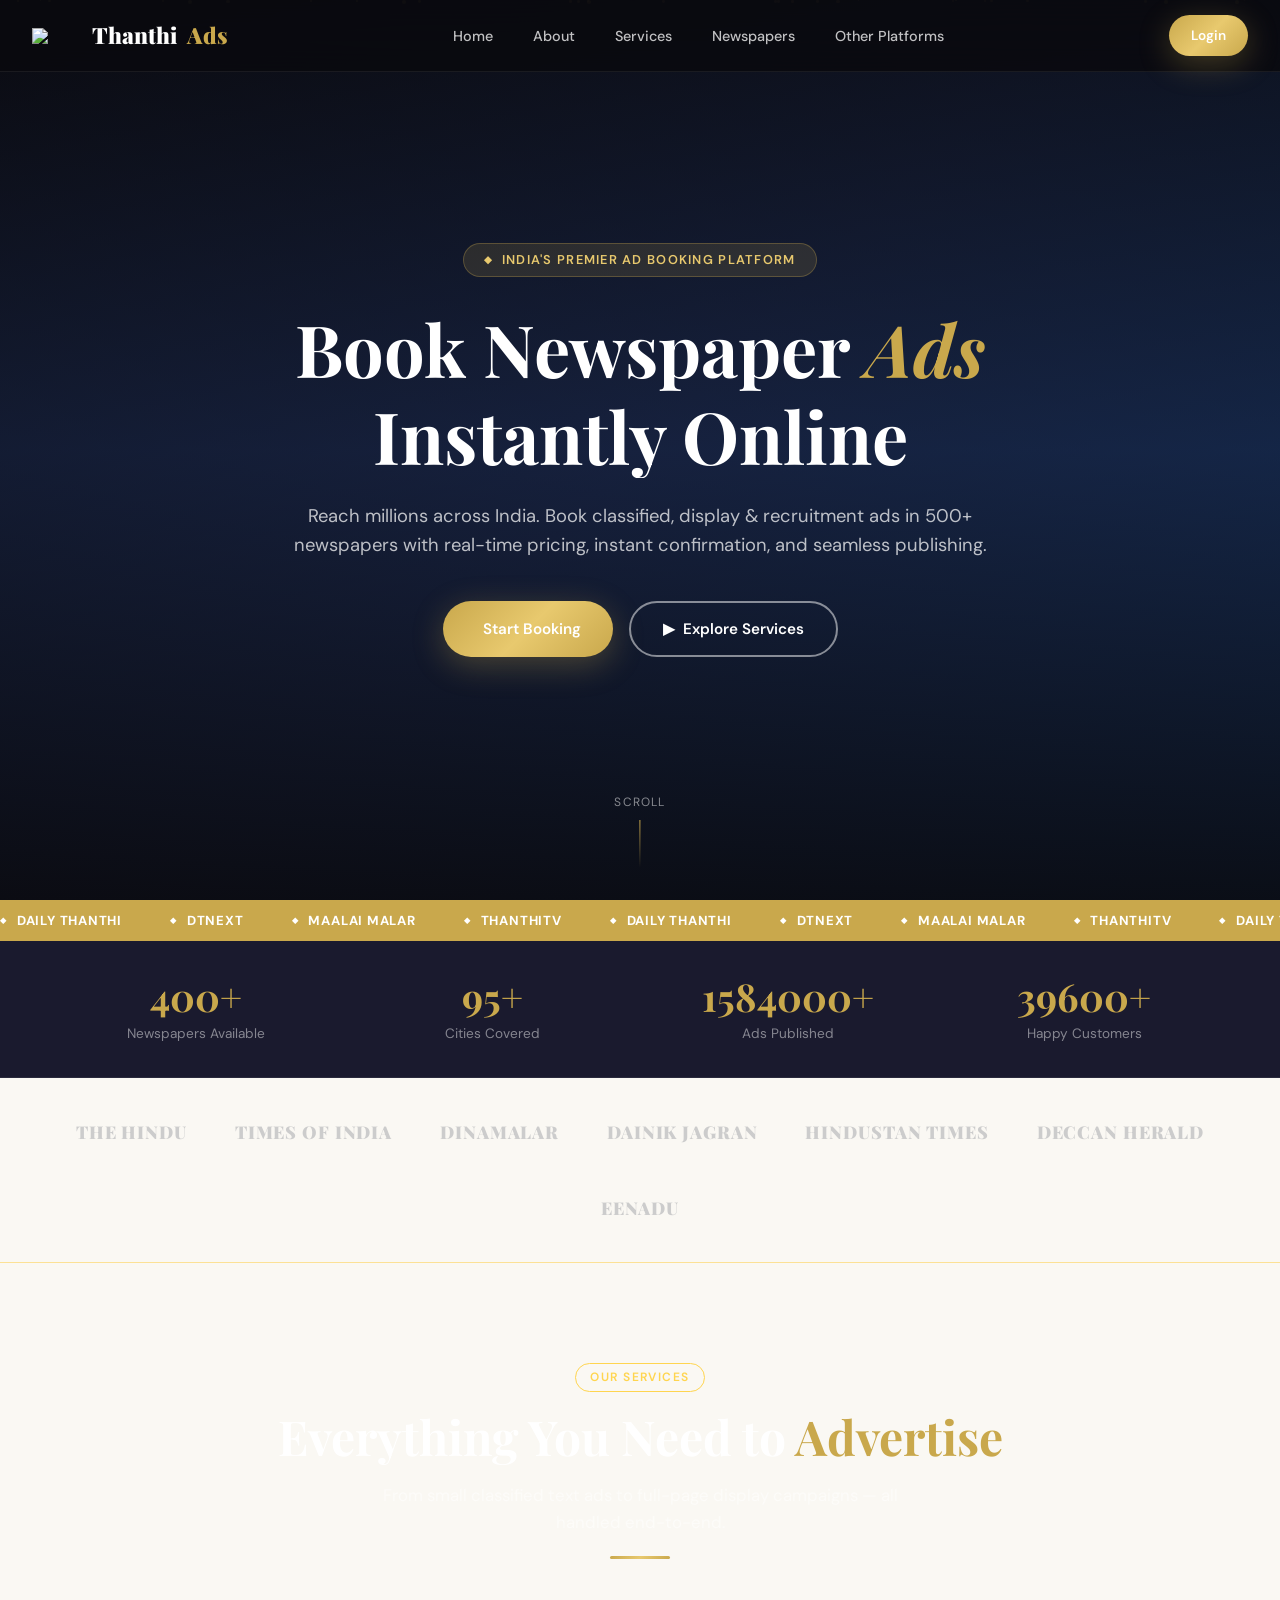
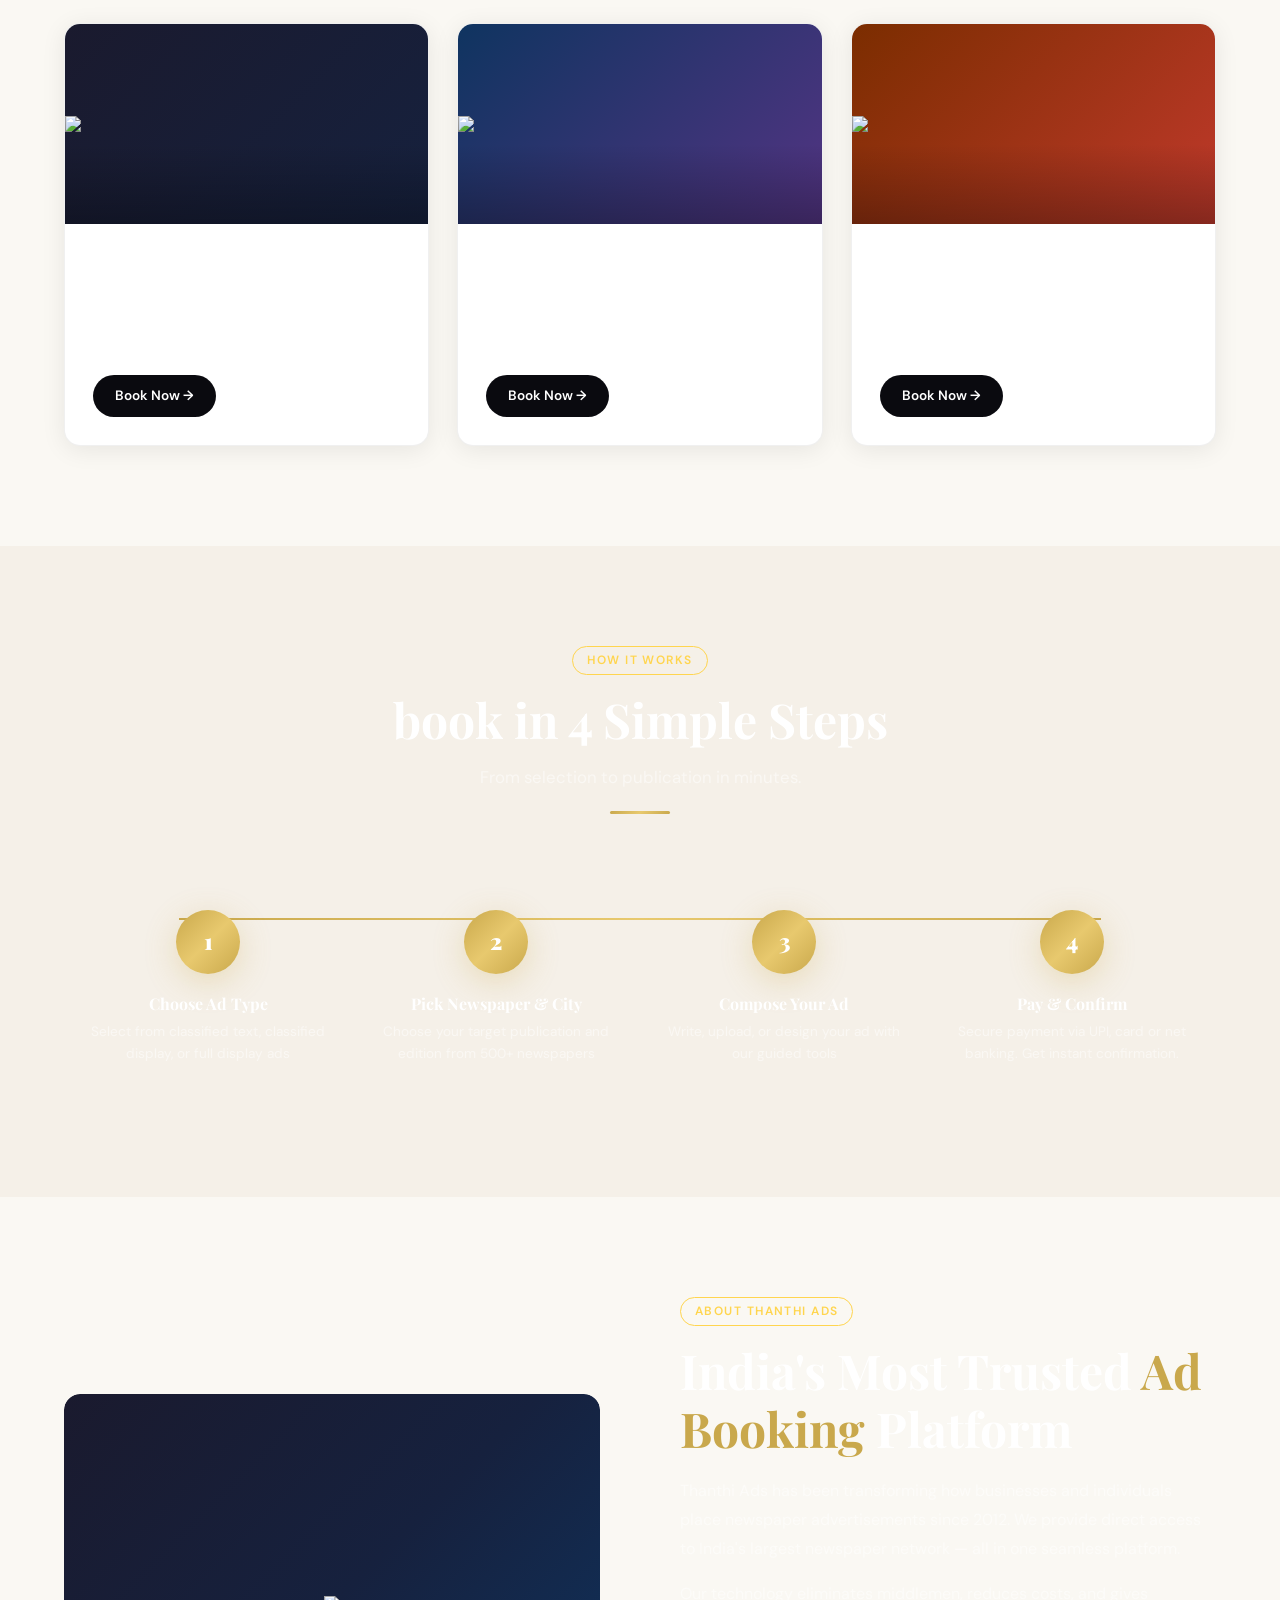
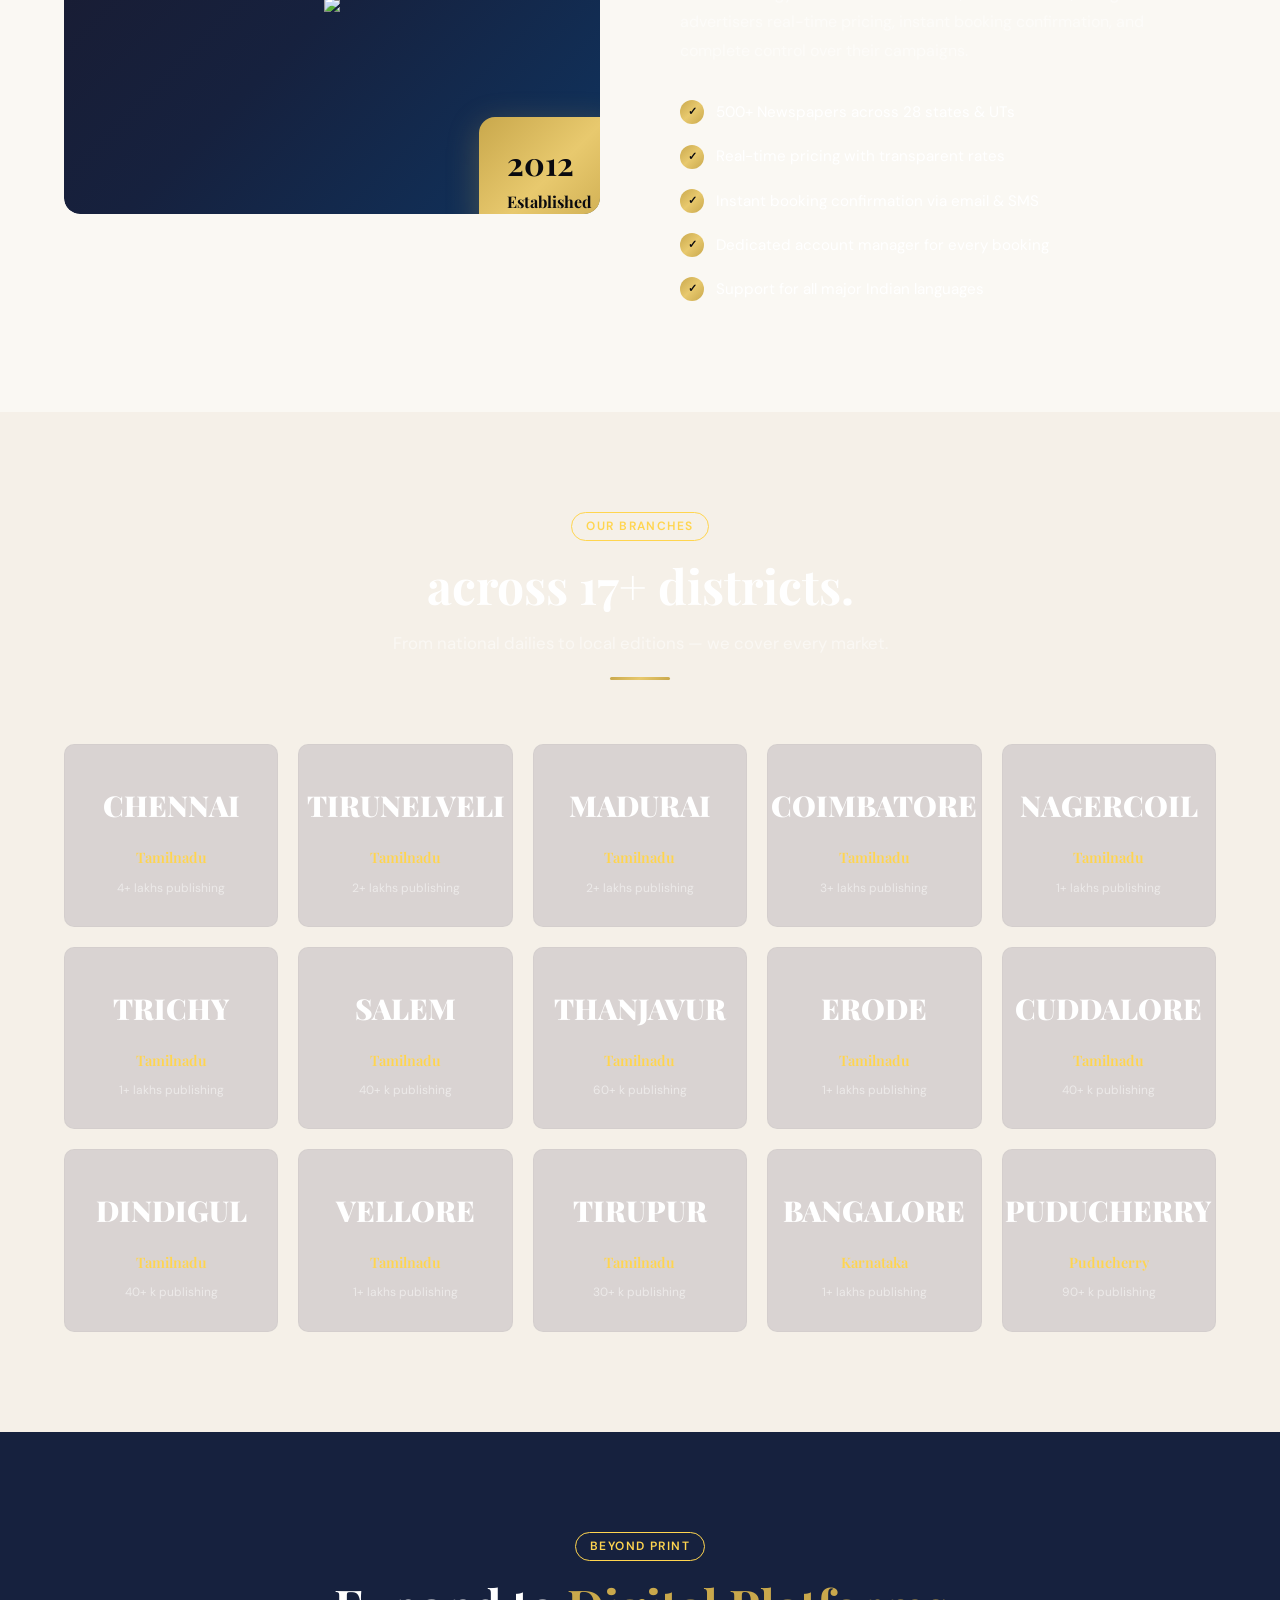
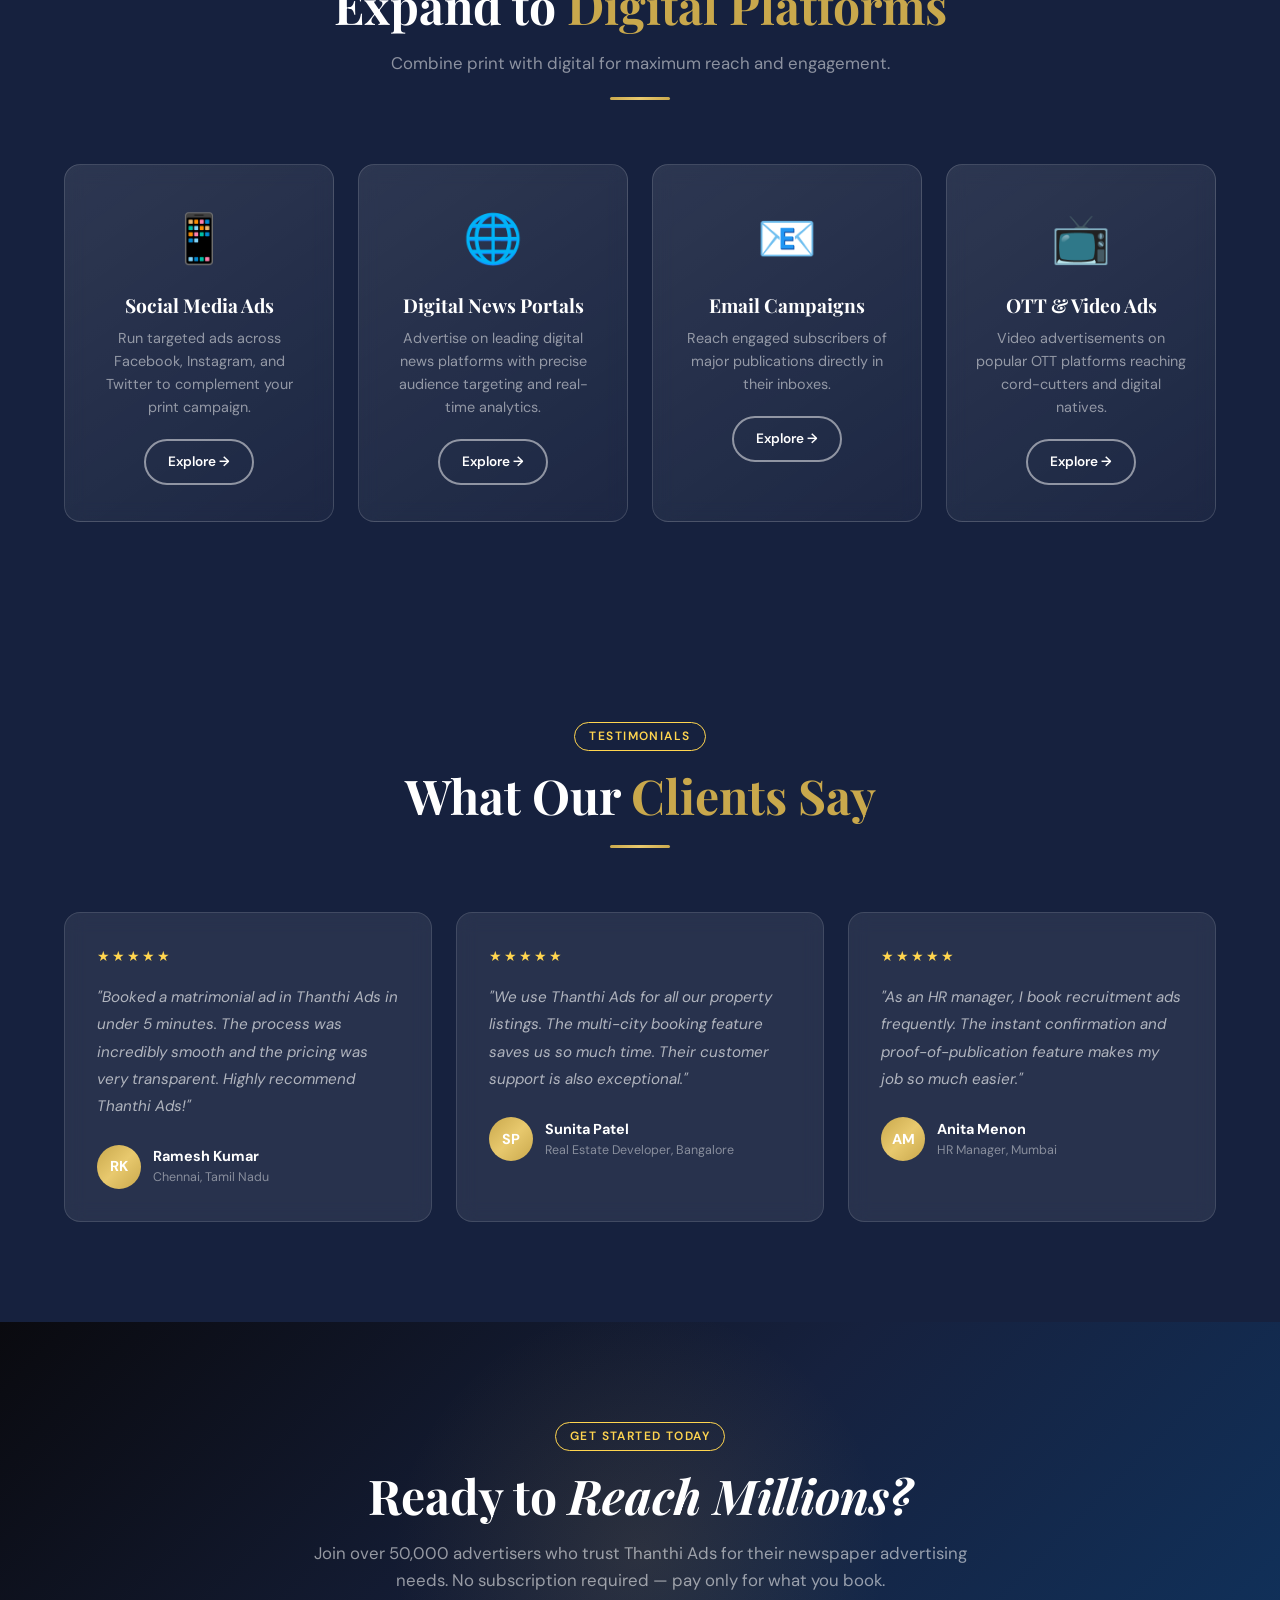
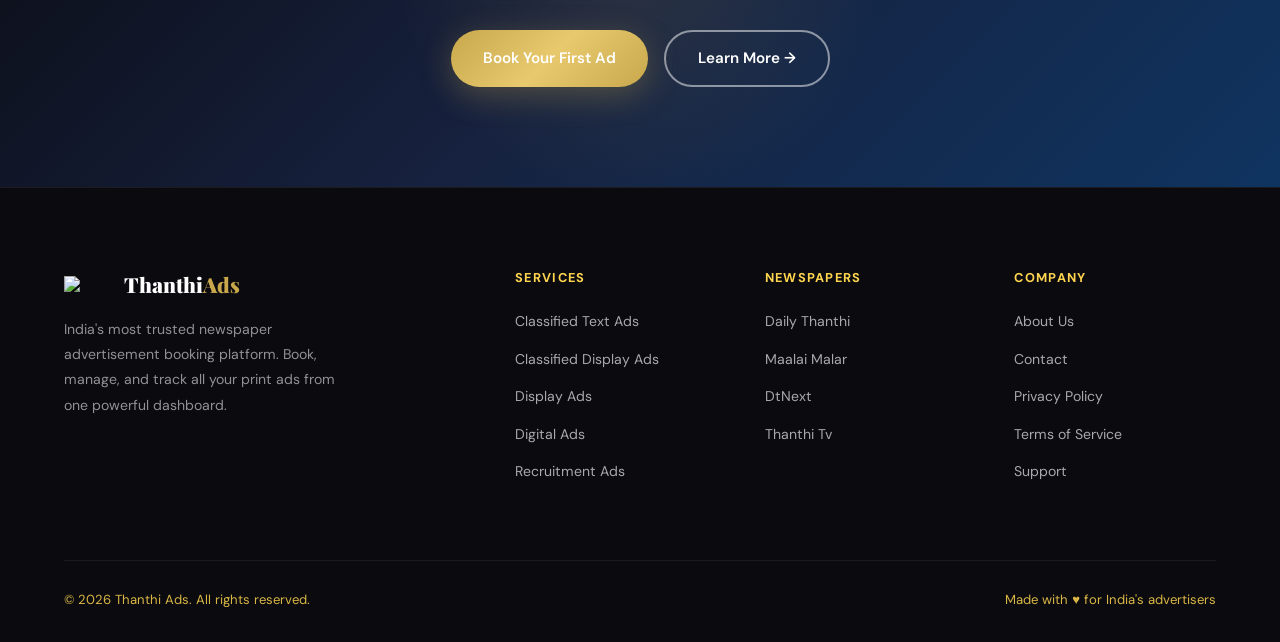
==== commit 42ef64dd: "Update index.html" ====
--- a/index.html
+++ b/index.html
@@ -178,8 +178,8 @@
 <!-- ── NAVBAR ── -->
 <nav class="navbar" id="navbar">
   <a href="index.html" class="navbar-logo">
-    <div class="logo-icon">AP</div>
-    Ad<span>Press</span>
+     <img src="images/logo.png" style="width:50px;"> 
+    Thanthi<span>Ads</span>
   </a>
 
   <button class="hamburger" id="hamburger" aria-label="Menu">
@@ -195,7 +195,7 @@
   </ul>
 
   <div class="navbar-actions">
-    <a href="login.html" class="btn btn-primary btn-sm">Login</a>
+    <a href="login.html" class="btn btn-primary btn-sm" style="color: white;">Login</a>
   </div>
 </nav>
 
@@ -203,7 +203,7 @@
 <section class="hero" id="home">
   <div class="hero-video-wrap">
     <video autoplay muted loop playsinline>
-      <source src="https://www.w3schools.com/howto/rain.mp4" type="video/mp4" />
+      <source src="videos/backvideo.mp4" type="video/mp4" />
     </video>
   </div>
   <div class="hero-overlay"></div>
@@ -217,8 +217,8 @@
     </h1>
     <p>Reach millions across India. Book classified, display & recruitment ads in 500+ newspapers with real-time pricing, instant confirmation, and seamless publishing.</p>
     <div class="hero-cta">
-      <a href="login.html" class="btn btn-primary">
-        <span>🚀</span> Start Booking
+      <a href="login.html" class="btn btn-primary" style="color: white;">
+        <span></span> Start Booking
       </a>
       <a href="#services" class="btn btn-outline">
         <span>▶</span> Explore Services
@@ -231,32 +231,26 @@
 
 <!-- ── TICKER ── -->
 <div class="ticker-wrap">
-  <div class="ticker-inner">
-    <span class="ticker-item">The Hindu</span>
-    <span class="ticker-item">Times of India</span>
-    <span class="ticker-item">Deccan Herald</span>
-    <span class="ticker-item">Dinamalar</span>
-    <span class="ticker-item">Dainik Jagran</span>
-    <span class="ticker-item">Hindustan Times</span>
-    <span class="ticker-item">Ananda Bazar</span>
-    <span class="ticker-item">Eenadu</span>
-    <span class="ticker-item">Sakshi</span>
-    <span class="ticker-item">Malayala Manorama</span>
-    <span class="ticker-item">Mathrubhumi</span>
-    <span class="ticker-item">Vijay Karnataka</span>
+  <div class="ticker-inner" >
+    <span class="ticker-item" style="color: white;">Daily Thanthi</span>
+    <span class="ticker-item" style="color: white;">Dtnext</span>
+    <span class="ticker-item" style="color: white;">Maalai Malar</span>
+    <span class="ticker-item" style="color: white;">ThanthiTv</span>
+    <span class="ticker-item" style="color: white;">Daily Thanthi</span>
+    <span class="ticker-item" style="color: white;">Dtnext</span>
+    <span class="ticker-item" style="color: white;">Maalai Malar</span>
+    <span class="ticker-item" style="color: white;">ThanthiTv</span>
+    
     <!-- repeat for seamless loop -->
-    <span class="ticker-item">The Hindu</span>
-    <span class="ticker-item">Times of India</span>
-    <span class="ticker-item">Deccan Herald</span>
-    <span class="ticker-item">Dinamalar</span>
-    <span class="ticker-item">Dainik Jagran</span>
-    <span class="ticker-item">Hindustan Times</span>
-    <span class="ticker-item">Ananda Bazar</span>
-    <span class="ticker-item">Eenadu</span>
-    <span class="ticker-item">Sakshi</span>
-    <span class="ticker-item">Malayala Manorama</span>
-    <span class="ticker-item">Mathrubhumi</span>
-    <span class="ticker-item">Vijay Karnataka</span>
+    <span class="ticker-item" style="color: white;">Daily Thanthi</span>
+    <span class="ticker-item" style="color: white;">Dtnext</span>
+    <span class="ticker-item" style="color: white;">Maalai Malar</span>
+    <span class="ticker-item" style="color: white;">ThanthiTv</span>
+    <span class="ticker-item" style="color: white;">Daily Thanthi</span>
+    <span class="ticker-item" style="color: white;">Dtnext</span>
+    <span class="ticker-item" style="color: white;">Maalai Malar</span>
+    <span class="ticker-item" style="color: white;">ThanthiTv</span>
+    
   </div>
 </div>
 
@@ -285,11 +279,11 @@
 </div>
 
 <!-- ── TRUST STRIP ── -->
-<div class="trust-strip">
+<div class="trust-strip" style="border-bottom:1px solid rgba(255, 187, 1, 0.389);">
   <div class="container">
     <div class="trust-inner">
       <div class="trust-logo">THE HINDU</div>
-      <div class="trust-logo">TIMES OF INDIA</div>
+      <div class="trust-logo"> TIMES OF INDIA</div>
       <div class="trust-logo">DINAMALAR</div>
       <div class="trust-logo">DAINIK JAGRAN</div>
       <div class="trust-logo">HINDUSTAN TIMES</div>
@@ -303,39 +297,39 @@
 <section class="section" id="services">
   <div class="container">
     <div class="section-header reveal">
-      <span class="badge">Our Services</span>
-      <h2>Everything You Need to <span class="text-gold">Advertise</span></h2>
-      <p>From small classified text ads to full-page display campaigns — all handled end-to-end.</p>
+      <span class="badge" style="color:#ffd54f; border-color:#ffd54f;">Our Services</span>
+      <h2 style="color:white;">Everything You Need to <span class="text-gold">Advertise</span></h2>
+      <p style="color: rgba(255,255,255,0.6);">From small classified text ads to full-page display campaigns — all handled end-to-end.</p>
       <div class="section-divider"></div>
     </div>
     <div class="services-grid">
       <div class="service-card reveal reveal-delay-1">
         <div class="service-card-img" style="background: linear-gradient(135deg, #1a1a2e, #16213e);">
-          <span style="font-size:4rem; z-index:1; position:relative;">📝</span>
+          <img src="images/home image 1.jpeg" style="width: 100%;">
         </div>
         <div class="service-card-body">
-          <h3>Classified Text Ads</h3>
-          <p>Simple, cost-effective text-based ads for matrimonial, jobs, property, and more. Pay per word or line.</p>
+          <h3 style="color: white;">Classified Text Ads</h3>
+          <p style="color:rgba(255,255,255,0.6);">Simple, cost-effective text-based ads for matrimonial, jobs, property, and more. Pay per word or line.</p>
           <a href="login.html" class="btn btn-dark btn-sm">Book Now →</a>
         </div>
       </div>
       <div class="service-card reveal reveal-delay-2">
         <div class="service-card-img" style="background: linear-gradient(135deg, #0f3460, #533483);">
-          <span style="font-size:4rem; z-index:1; position:relative;">🖼️</span>
+          <img src="images/home image 2.jpeg" style="width: 100%;">
         </div>
         <div class="service-card-body">
-          <h3>Classified Display Ads</h3>
-          <p>Combine text with images in a boxed format. Perfect for business announcements and product launches.</p>
+          <h3 style="color: white;">Classified Display Ads</h3>
+          <p style="color:rgba(255,255,255,0.6);">Combine text with images in a boxed format. Perfect for business announcements and product launches.</p>
           <a href="login.html" class="btn btn-dark btn-sm">Book Now →</a>
         </div>
       </div>
       <div class="service-card reveal reveal-delay-3">
         <div class="service-card-img" style="background: linear-gradient(135deg, #7b2d00, #c0392b);">
-          <span style="font-size:4rem; z-index:1; position:relative;">📰</span>
+          <img src="images/home image 3.jpeg" style="width: 100%;">
         </div>
         <div class="service-card-body">
-          <h3>Display Ads</h3>
-          <p>Large, impactful full-page or half-page ads with creative designs. Maximum visibility, maximum impact.</p>
+          <h3 style="color: white;">Display Ads</h3>
+          <p style="color:rgba(255,255,255,0.6);">Large, impactful full-page or half-page ads with creative designs. Maximum visibility, maximum impact.</p>
           <a href="login.html" class="btn btn-dark btn-sm">Book Now →</a>
         </div>
       </div>
@@ -347,31 +341,31 @@
 <section class="section process-section">
   <div class="container">
     <div class="section-header reveal">
-      <span class="badge">How It Works</span>
-      <h2>Book in <span class="text-gold">4 Simple Steps</span></h2>
-      <p>From selection to publication in minutes.</p>
+      <span class="badge" style="color:#ffd54f; border-color:#ffd54f;">How It Works</span>
+      <h2 style="color: white;"> book in <span style="color: white;">4 Simple Steps</span></h2>
+      <p style="color: rgba(255,255,255,0.6);">From selection to publication in minutes.</p>
       <div class="section-divider"></div>
     </div>
     <div class="process-steps">
       <div class="process-step reveal">
-        <div class="process-num">1</div>
-        <h4>Choose Ad Type</h4>
-        <p>Select from classified text, classified display, or full display ads</p>
+        <div class="process-num" style="color: white;">1</div>
+        <h4 style="color: white;">Choose Ad Type</h4>
+        <p style="color:rgba(255,255,255,0.6);">Select from classified text, classified display, or full display ads</p>
       </div>
       <div class="process-step reveal reveal-delay-1">
-        <div class="process-num">2</div>
-        <h4>Pick Newspaper & City</h4>
-        <p>Choose your target publication and edition from 500+ newspapers</p>
+        <div class="process-num" style="color: white;">2</div>
+        <h4 style="color: white;">Pick Newspaper & City</h4>
+        <p style="color:rgba(255,255,255,0.6);">Choose your target publication and edition from 500+ newspapers</p>
       </div>
       <div class="process-step reveal reveal-delay-2">
-        <div class="process-num">3</div>
-        <h4>Compose Your Ad</h4>
-        <p>Write, upload, or design your ad with our guided tools</p>
+        <div class="process-num" style="color: white;">3</div>
+        <h4 style="color: white;">Compose Your Ad</h4>
+        <p style="color:rgba(255,255,255,0.6);">Write, upload, or design your ad with our guided tools</p>
       </div>
       <div class="process-step reveal reveal-delay-3">
-        <div class="process-num">4</div>
-        <h4>Pay & Confirm</h4>
-        <p>Secure payment via UPI, card or net banking. Get instant confirmation.</p>
+        <div class="process-num" style="color: white;">4</div>
+        <h4 style="color: white;">Pay & Confirm</h4>
+        <p style="color:rgba(255,255,255,0.6);">Secure payment via UPI, card or net banking. Get instant confirmation.</p>
       </div>
     </div>
   </div>
@@ -382,23 +376,23 @@
   <div class="container">
     <div class="about-inner">
       <div class="about-visual reveal">
-        <div class="about-img-main">📰</div>
+        <div class="about-img-main"> <img src="images/about image.jpeg"> </div>
         <div class="about-badge-float">
           <span class="big">2012</span>
           Established
         </div>
       </div>
       <div class="about-text reveal reveal-delay-2">
-        <span class="badge">About AdPress</span>
-        <h2>India's Most Trusted <span class="text-gold">Ad Booking</span> Platform</h2>
-        <p>AdPress has been transforming how businesses and individuals place newspaper advertisements since 2012. We provide direct access to India's largest newspaper network — all in one seamless platform.</p>
-        <p>Our technology eliminates middlemen, reduces costs, and gives advertisers real-time pricing, instant booking confirmation, and complete control over their campaigns.</p>
-        <ul class="about-features">
-          <li>500+ Newspapers across 28 states & UTs</li>
-          <li>Real-time pricing with transparent rates</li>
-          <li>Instant booking confirmation via email & SMS</li>
-          <li>Dedicated account manager for every booking</li>
-          <li>Support for all major Indian languages</li>
+        <span class="badge" style="color:#ffd54f; border-color:#ffd54f;">About Thanthi Ads</span>
+        <h2 style="color: white;">India's Most Trusted <span class="text-gold">Ad Booking</span> Platform</h2>
+        <p style="color:rgba(255,255,255,0.6);">Thanthi Ads has been transforming how businesses and individuals place newspaper advertisements since 2012. We provide direct access to India's largest newspaper network — all in one seamless platform.</p>
+        <p style="color:rgba(255,255,255,0.6);">Our technology eliminates middlemen, reduces costs, and gives advertisers real-time pricing, instant booking confirmation, and complete control over their campaigns.</p>
+        <ul class="about-features" style="color: white;">
+          <li style="border: none;">500+ Newspapers across 28 states & UTs</li>
+          <li style="border: none;">Real-time pricing with transparent rates</li>
+          <li style="border: none;">Instant booking confirmation via email & SMS</li>
+          <li style="border: none;">Dedicated account manager for every booking</li>
+          <li style="border: none;">Support for all major Indian languages</li>
         </ul>
       </div>
     </div>
@@ -408,72 +402,87 @@
 <!-- ── NEWSPAPERS ── -->
 <section class="section section-cream" id="newspapers">
   <div class="container">
-    <div class="section-header reveal">
-      <span class="badge">Our Partners</span>
-      <h2>500+ <span class="text-gold">Newspapers</span> & Counting</h2>
-      <p>From national dailies to local editions — we cover every market.</p>
+    <div class="section-header reveal" >
+      <span class="badge" style="color:#ffd54f; border-color:#ffd54f;">Our Branches</span>
+      <h2 style="color:white;">across <span class="text-gold" style="color:white;">17+</span> districts.</h2>
+      <p style="color:rgba(255,255,255,0.6);">From national dailies to local editions — we cover every market.</p>
       <div class="section-divider"></div>
     </div>
     <div class="newspaper-grid">
-      <div class="newspaper-card reveal">
-        <div class="newspaper-logo" style="background:#e8f4fd; color:#1565c0">TH</div>
-        <h4>The Hindu</h4>
-        <p>National · English</p>
-      </div>
-      <div class="newspaper-card reveal reveal-delay-1">
-        <div class="newspaper-logo" style="background:#fff3e0; color:#e65100">TOI</div>
-        <h4>Times of India</h4>
-        <p>National · English</p>
-      </div>
-      <div class="newspaper-card reveal reveal-delay-2">
-        <div class="newspaper-logo" style="background:#fce4ec; color:#c62828">DM</div>
-        <h4>Dinamalar</h4>
-        <p>Tamil Nadu · Tamil</p>
-      </div>
-      <div class="newspaper-card reveal">
-        <div class="newspaper-logo" style="background:#e8f5e9; color:#2e7d32">DT</div>
-        <h4>Dinathanthi</h4>
-        <p>Tamil Nadu · Tamil</p>
-      </div>
-      <div class="newspaper-card reveal reveal-delay-1">
-        <div class="newspaper-logo" style="background:#f3e5f5; color:#7b1fa2">DK</div>
-        <h4>Deccan Herald</h4>
-        <p>Karnataka · English</p>
-      </div>
-      <div class="newspaper-card reveal reveal-delay-2">
-        <div class="newspaper-logo" style="background:#e3f2fd; color:#0277bd">HT</div>
-        <h4>Hindustan Times</h4>
-        <p>National · English</p>
-      </div>
-      <div class="newspaper-card reveal">
-        <div class="newspaper-logo" style="background:#fff8e1; color:#f57f17">EE</div>
-        <h4>Eenadu</h4>
-        <p>Andhra Pradesh · Telugu</p>
-      </div>
-      <div class="newspaper-card reveal reveal-delay-1">
-        <div class="newspaper-logo" style="background:#e0f7fa; color:#00695c">MM</div>
-        <h4>Malayala Manorama</h4>
-        <p>Kerala · Malayalam</p>
-      </div>
-      <div class="newspaper-card reveal reveal-delay-2">
-        <div class="newspaper-logo" style="background:#fbe9e7; color:#bf360c">DJ</div>
-        <h4>Dainik Jagran</h4>
-        <p>North India · Hindi</p>
-      </div>
-      <div class="newspaper-card reveal">
-        <div class="newspaper-logo" style="background:#e8eaf6; color:#283593">SK</div>
-        <h4>Sakshi</h4>
-        <p>Andhra Pradesh · Telugu</p>
-      </div>
-      <div class="newspaper-card reveal reveal-delay-1">
-        <div class="newspaper-logo" style="background:#f9fbe7; color:#558b2f">VK</div>
-        <h4>Vijay Karnataka</h4>
-        <p>Karnataka · Kannada</p>
-      </div>
-      <div class="newspaper-card reveal reveal-delay-2">
-        <div class="newspaper-logo" style="background:#fff3e0; color:#bf360c">MB</div>
-        <h4>Mathrubhumi</h4>
-        <p>Kerala · Malayalam</p>
+      <div class="newspaper-card reveal" style="background-color: rgba(19, 10, 63, 0.122); border:1px solid rgba(200, 192, 192, 0.286);" >
+        <div class="newspaper-logo" style="background:transparent; color:#ffffff;"> CHENNAI </div>
+        <h4 style="color:#ffd54f; border-color:#ffd54f;" >Tamilnadu</h4>
+        <p style="color:rgba(255,255,255,0.6);">4+ lakhs publishing</p>
+      </div>
+      <div class="newspaper-card reveal reveal-delay-1"  style="background-color: rgba(19, 10, 63, 0.122); border:1px solid rgba(200, 192, 192, 0.286);">
+        <div class="newspaper-logo" style="color:#ffffff">TIRUNELVELI</div>
+        <h4 style="color:#ffd54f; border-color:#ffd54f;">Tamilnadu</h4>
+        <p style="color:rgba(255,255,255,0.6);">2+ lakhs publishing</p>
+      </div>
+      <div class="newspaper-card reveal reveal-delay-2"  style="background-color:rgba(19, 10, 63, 0.122); border:1px solid rgba(200, 192, 192, 0.286);">
+        <div class="newspaper-logo" style="color:#ffffff">MADURAI</div>
+        <h4 style="color:#ffd54f; border-color:#ffd54f;">Tamilnadu</h4>
+        <p style="color:rgba(255,255,255,0.6);">2+ lakhs publishing</p>
+      </div>
+      <div class="newspaper-card reveal"  style="background-color: rgba(19, 10, 63, 0.122); border:1px solid rgba(200, 192, 192, 0.286);">
+        <div class="newspaper-logo" style="color:#ffffff">COIMBATORE</div>
+        <h4 style="color:#ffd54f; border-color:#ffd54f;">Tamilnadu</h4>
+        <p style="color:rgba(255,255,255,0.6);">3+ lakhs publishing</p>
+      </div>
+      <div class="newspaper-card reveal reveal-delay-1"  style="background-color: rgba(19, 10, 63, 0.122); border:1px solid rgba(200, 192, 192, 0.286);">
+        <div class="newspaper-logo" style="color:#ffffff">NAGERCOIL</div>
+        <h4 style="color:#ffd54f; border-color:#ffd54f;">Tamilnadu</h4>
+        <p style="color:rgba(255,255,255,0.6);">1+ lakhs publishing</p>
+      </div>
+      <div class="newspaper-card reveal reveal-delay-2"  style="background-color: rgba(19, 10, 63, 0.122); border:1px solid rgba(200, 192, 192, 0.286);">
+        <div class="newspaper-logo" style="color:#ffffff">TRICHY</div>
+        <h4 style="color:#ffd54f; border-color:#ffd54f;">Tamilnadu</h4>
+        <p style="color:rgba(255,255,255,0.6);">1+ lakhs publishing</p>
+      </div>
+      <div class="newspaper-card reveal"  style="background-color:rgba(19, 10, 63, 0.122); border:1px solid rgba(200, 192, 192, 0.286);">
+        <div class="newspaper-logo" style="color:#ffffff">SALEM</div>
+        <h4 style="color:#ffd54f; border-color:#ffd54f;">Tamilnadu</h4>
+        <p style="color:rgba(255,255,255,0.6);">40+ k publishing</p>
+      </div>
+      <div class="newspaper-card reveal reveal-delay-1"  style="background-color: rgba(19, 10, 63, 0.122); border:1px solid rgba(200, 192, 192, 0.286);">
+        <div class="newspaper-logo" style="color:#ffffff">THANJAVUR</div>
+        <h4 style="color:#ffd54f; border-color:#ffd54f;">Tamilnadu</h4>
+        <p style="color:rgba(255,255,255,0.6);">60+ k publishing</p>
+      </div>
+      <div class="newspaper-card reveal reveal-delay-2"  style="background-color: rgba(19, 10, 63, 0.122); border:1px solid rgba(200, 192, 192, 0.286);">
+        <div class="newspaper-logo" style="color:#ffffff">ERODE</div>
+        <h4 style="color:#ffd54f; border-color:#ffd54f;">Tamilnadu</h4>
+        <p style="color:rgba(255,255,255,0.6);">1+ lakhs publishing</p>
+      </div>
+      <div class="newspaper-card reveal"  style="background-color: rgba(19, 10, 63, 0.122); border:1px solid rgba(200, 192, 192, 0.286);">
+        <div class="newspaper-logo" style="color:#ffffff">CUDDALORE</div>
+        <h4 style="color:#ffd54f; border-color:#ffd54f;">Tamilnadu</h4>
+        <p style="color:rgba(255,255,255,0.6);">40+ k publishing</p>
+      </div>
+      <div class="newspaper-card reveal reveal-delay-1"  style="background-color: rgba(19, 10, 63, 0.122); border:1px solid rgba(200, 192, 192, 0.286);">
+        <div class="newspaper-logo" style="color:#ffffff">DINDIGUL</div>
+        <h4 style="color:#ffd54f; border-color:#ffd54f;">Tamilnadu</h4>
+        <p style="color:rgba(255,255,255,0.6);">40+ k publishing</p>
+      </div>
+      <div class="newspaper-card reveal reveal-delay-2"  style="background-color: rgba(19, 10, 63, 0.122); border:1px solid rgba(200, 192, 192, 0.286);">
+        <div class="newspaper-logo" style="color:#ffffff">VELLORE</div>
+        <h4 style="color:#ffd54f; border-color:#ffd54f;">Tamilnadu</h4>
+        <p style="color:rgba(255,255,255,0.6);">1+ lakhs publishing</p>
+      </div>
+      <div class="newspaper-card reveal reveal-delay-2"  style="background-color: rgba(19, 10, 63, 0.122); border:1px solid rgba(200, 192, 192, 0.286);">
+        <div class="newspaper-logo" style="color:#ffffff">TIRUPUR</div>
+        <h4 style="color:#ffd54f; border-color:#ffd54f;">Tamilnadu</h4>
+        <p style="color:rgba(255,255,255,0.6);">30+ k publishing</p>
+      </div>
+      <div class="newspaper-card reveal reveal-delay-2"  style="background-color: rgba(19, 10, 63, 0.122); border:1px solid rgba(200, 192, 192, 0.286);">
+        <div class="newspaper-logo" style="color:#ffffff">BANGALORE</div>
+        <h4 style="color:#ffd54f; border-color:#ffd54f;">Karnataka</h4>
+        <p style="color:rgba(255,255,255,0.6);">1+ lakhs publishing</p>
+      </div>
+      <div class="newspaper-card reveal reveal-delay-2"  style="background-color: rgba(19, 10, 63, 0.122); border:1px solid rgba(200, 192, 192, 0.286);">
+        <div class="newspaper-logo" style="color:#ffffff">PUDUCHERRY</div>
+        <h4 style="color:#ffd54f; border-color:#ffd54f;">Puducherry</h4>
+        <p style="color:rgba(255,255,255,0.6);">90+ k publishing</p>
       </div>
     </div>
   </div>
@@ -527,10 +536,10 @@
     </div>
     <div class="testimonials-grid">
       <div class="testimonial-card reveal">
-        <div class="stars">★★★★★</div>
-        <p>"Booked a matrimonial ad in The Hindu in under 5 minutes. The process was incredibly smooth and the pricing was very transparent. Highly recommend AdPress!"</p>
+        <div class="stars" style="color:#ffd54f; border-color:#ffd54f;">★★★★★</div>
+        <p>"Booked a matrimonial ad in Thanthi Ads in under 5 minutes. The process was incredibly smooth and the pricing was very transparent. Highly recommend Thanthi Ads!"</p>
         <div class="testimonial-author">
-          <div class="author-avatar">RK</div>
+          <div class="author-avatar" style="color: white;">RK</div>
           <div>
             <div class="author-name">Ramesh Kumar</div>
             <div class="author-role">Chennai, Tamil Nadu</div>
@@ -538,10 +547,10 @@
         </div>
       </div>
       <div class="testimonial-card reveal reveal-delay-1">
-        <div class="stars">★★★★★</div>
-        <p>"We use AdPress for all our property listings. The multi-city booking feature saves us so much time. Their customer support is also exceptional."</p>
+        <div class="stars" style="color:#ffd54f; border-color:#ffd54f;">★★★★★</div>
+        <p>"We use Thanthi Ads for all our property listings. The multi-city booking feature saves us so much time. Their customer support is also exceptional."</p>
         <div class="testimonial-author">
-          <div class="author-avatar">SP</div>
+          <div class="author-avatar" style="color: white;">SP</div>
           <div>
             <div class="author-name">Sunita Patel</div>
             <div class="author-role">Real Estate Developer, Bangalore</div>
@@ -549,10 +558,10 @@
         </div>
       </div>
       <div class="testimonial-card reveal reveal-delay-2">
-        <div class="stars">★★★★★</div>
+        <div class="stars" style="color:#ffd54f; border-color:#ffd54f;">★★★★★</div>
         <p>"As an HR manager, I book recruitment ads frequently. The instant confirmation and proof-of-publication feature makes my job so much easier."</p>
         <div class="testimonial-author">
-          <div class="author-avatar">AM</div>
+          <div class="author-avatar" style="color: white;">AM</div>
           <div>
             <div class="author-name">Anita Menon</div>
             <div class="author-role">HR Manager, Mumbai</div>
@@ -567,11 +576,11 @@
 <section class="section cta-section">
   <div class="container">
     <div class="cta-inner">
-      <span class="badge">Get Started Today</span>
+      <span class="badge" style="color:#ffd54f; border-color:#ffd54f;">Get Started Today</span>
       <h2 style="color:#fff;">Ready to <em>Reach Millions?</em></h2>
-      <p>Join over 50,000 advertisers who trust AdPress for their newspaper advertising needs. No subscription required — pay only for what you book.</p>
+      <p>Join over 50,000 advertisers who trust Thanthi Ads for their newspaper advertising needs. No subscription required — pay only for what you book.</p>
       <div style="display:flex; gap:16px; justify-content:center; flex-wrap:wrap;">
-        <a href="login.html" class="btn btn-primary">🚀 Book Your First Ad</a>
+        <a href="login.html" class="btn btn-primary" style="color: white;"> Book Your First Ad</a>
         <a href="#services" class="btn btn-outline">Learn More →</a>
       </div>
     </div>
@@ -584,13 +593,13 @@
     <div class="footer-grid">
       <div class="footer-brand">
         <div class="navbar-logo" style="display:flex; align-items:center; gap:10px; margin-bottom:16px;">
-          <div class="logo-icon">AP</div>
-          <span style="color:#fff; font-family:'Playfair Display',serif; font-size:1.3rem; font-weight:900;">Ad<span style="color:var(--gold)">Press</span></span>
+            <img src="images/logo.png" style="width:50px;">
+          <span style="color:#fff; font-family:'Playfair Display',serif; font-size:1.3rem; font-weight:900;">Thanthi<span style="color:var(--gold)">Ads</span></span>
         </div>
         <p>India's most trusted newspaper advertisement booking platform. Book, manage, and track all your print ads from one powerful dashboard.</p>
       </div>
       <div class="footer-col">
-        <h5>Services</h5>
+        <h5 style="color:#ffd54f; border-color:#ffd54f;">Services</h5>
         <ul>
           <li><a href="#">Classified Text Ads</a></li>
           <li><a href="#">Classified Display Ads</a></li>
@@ -600,17 +609,17 @@
         </ul>
       </div>
       <div class="footer-col">
-        <h5>Newspapers</h5>
+        <h5 style="color:#ffd54f; border-color:#ffd54f;">Newspapers</h5>
         <ul>
-          <li><a href="#">The Hindu</a></li>
-          <li><a href="#">Times of India</a></li>
-          <li><a href="#">Hindustan Times</a></li>
-          <li><a href="#">Dinamalar</a></li>
-          <li><a href="#">Eenadu</a></li>
+          <li><a href="#">Daily Thanthi</a></li>
+          <li><a href="#">Maalai Malar</a></li>
+          <li><a href="#">DtNext</a></li>
+          <li><a href="#">Thanthi Tv</a></li>
+          <li><a href="#"></a></li>
         </ul>
       </div>
       <div class="footer-col">
-        <h5>Company</h5>
+        <h5 style="color:#ffd54f; border-color:#ffd54f;">Company</h5>
         <ul>
           <li><a href="#">About Us</a></li>
           <li><a href="#">Contact</a></li>
@@ -621,8 +630,8 @@
       </div>
     </div>
     <div class="footer-bottom">
-      <p>© 2025 AdPress. All rights reserved.</p>
-      <p>Made with ♥ for India's advertisers</p>
+      <p style="color:#ffd54f; border-color:#ffd54f;">© 2026 Thanthi Ads. All rights reserved.</p>
+      <p style="color:#ffd54f; border-color:#ffd54f;">Made with ♥ for India's advertisers</p>
     </div>
   </div>
 </footer>
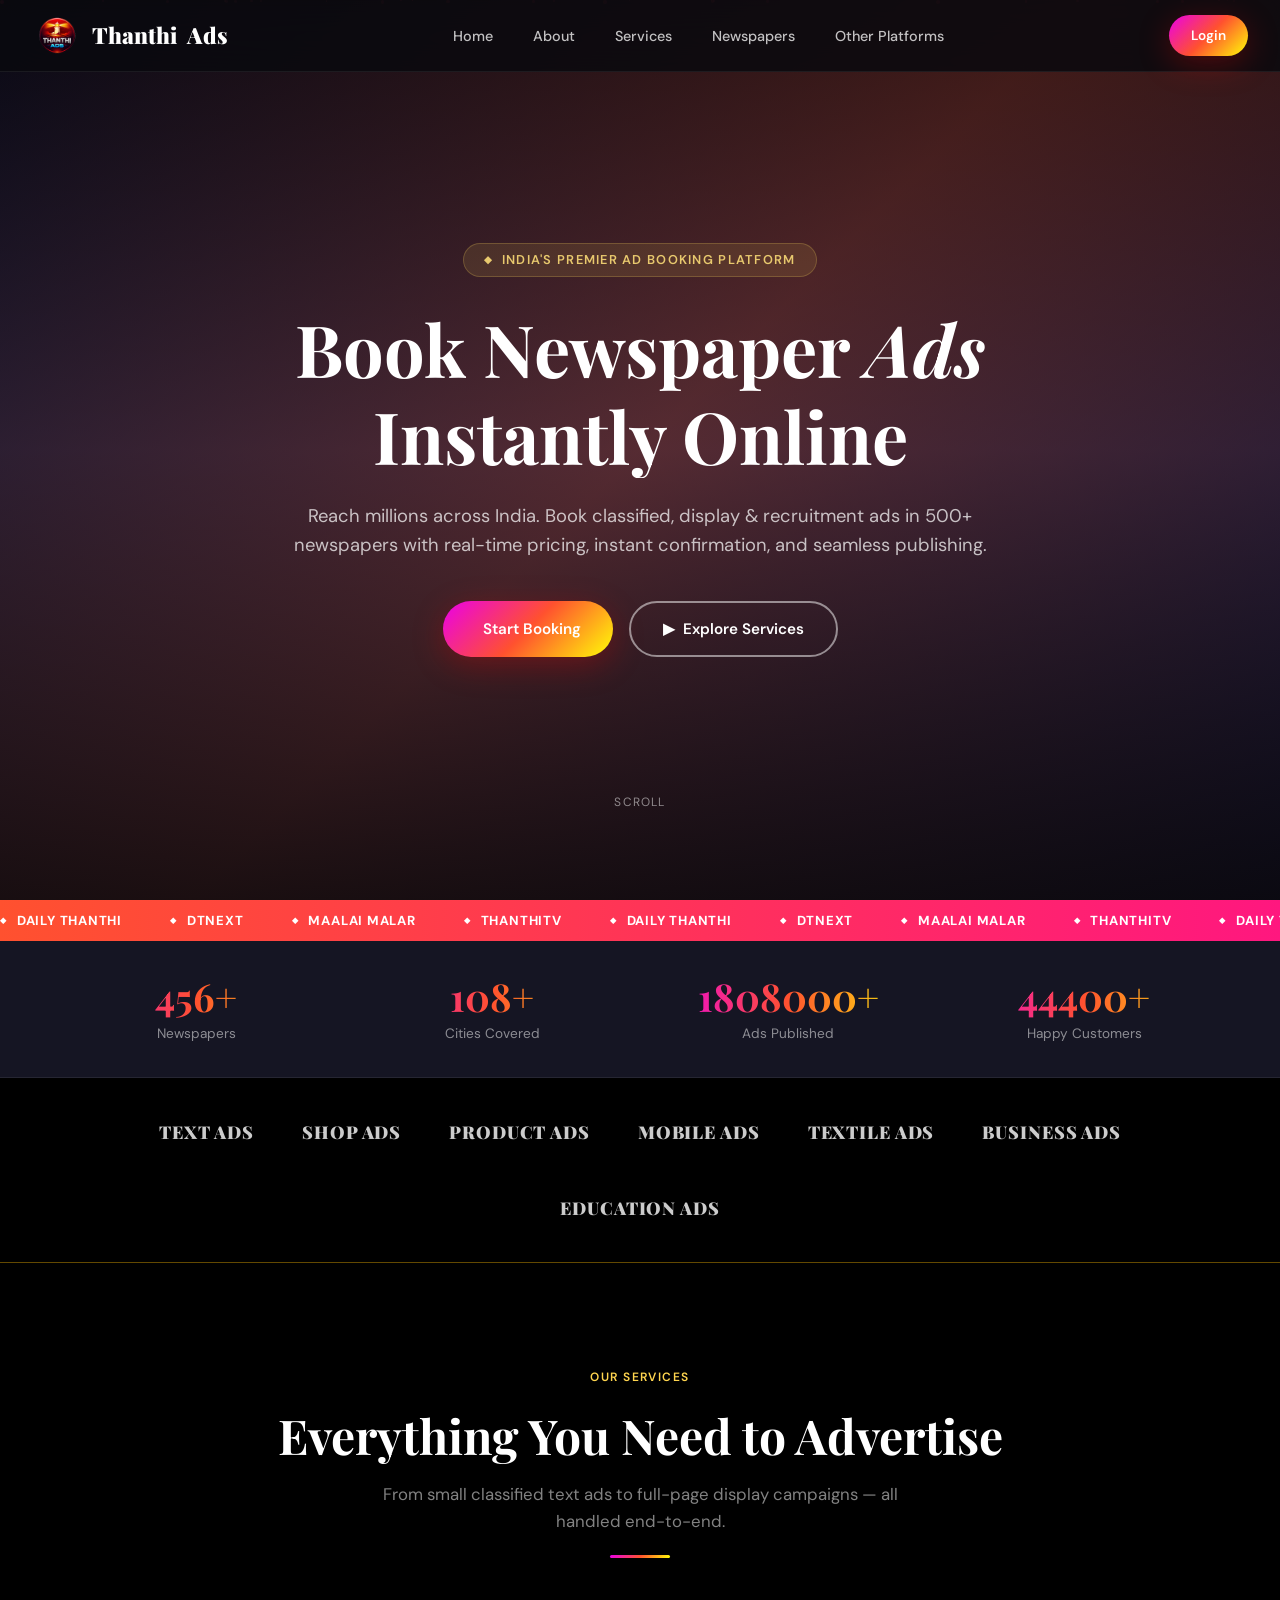
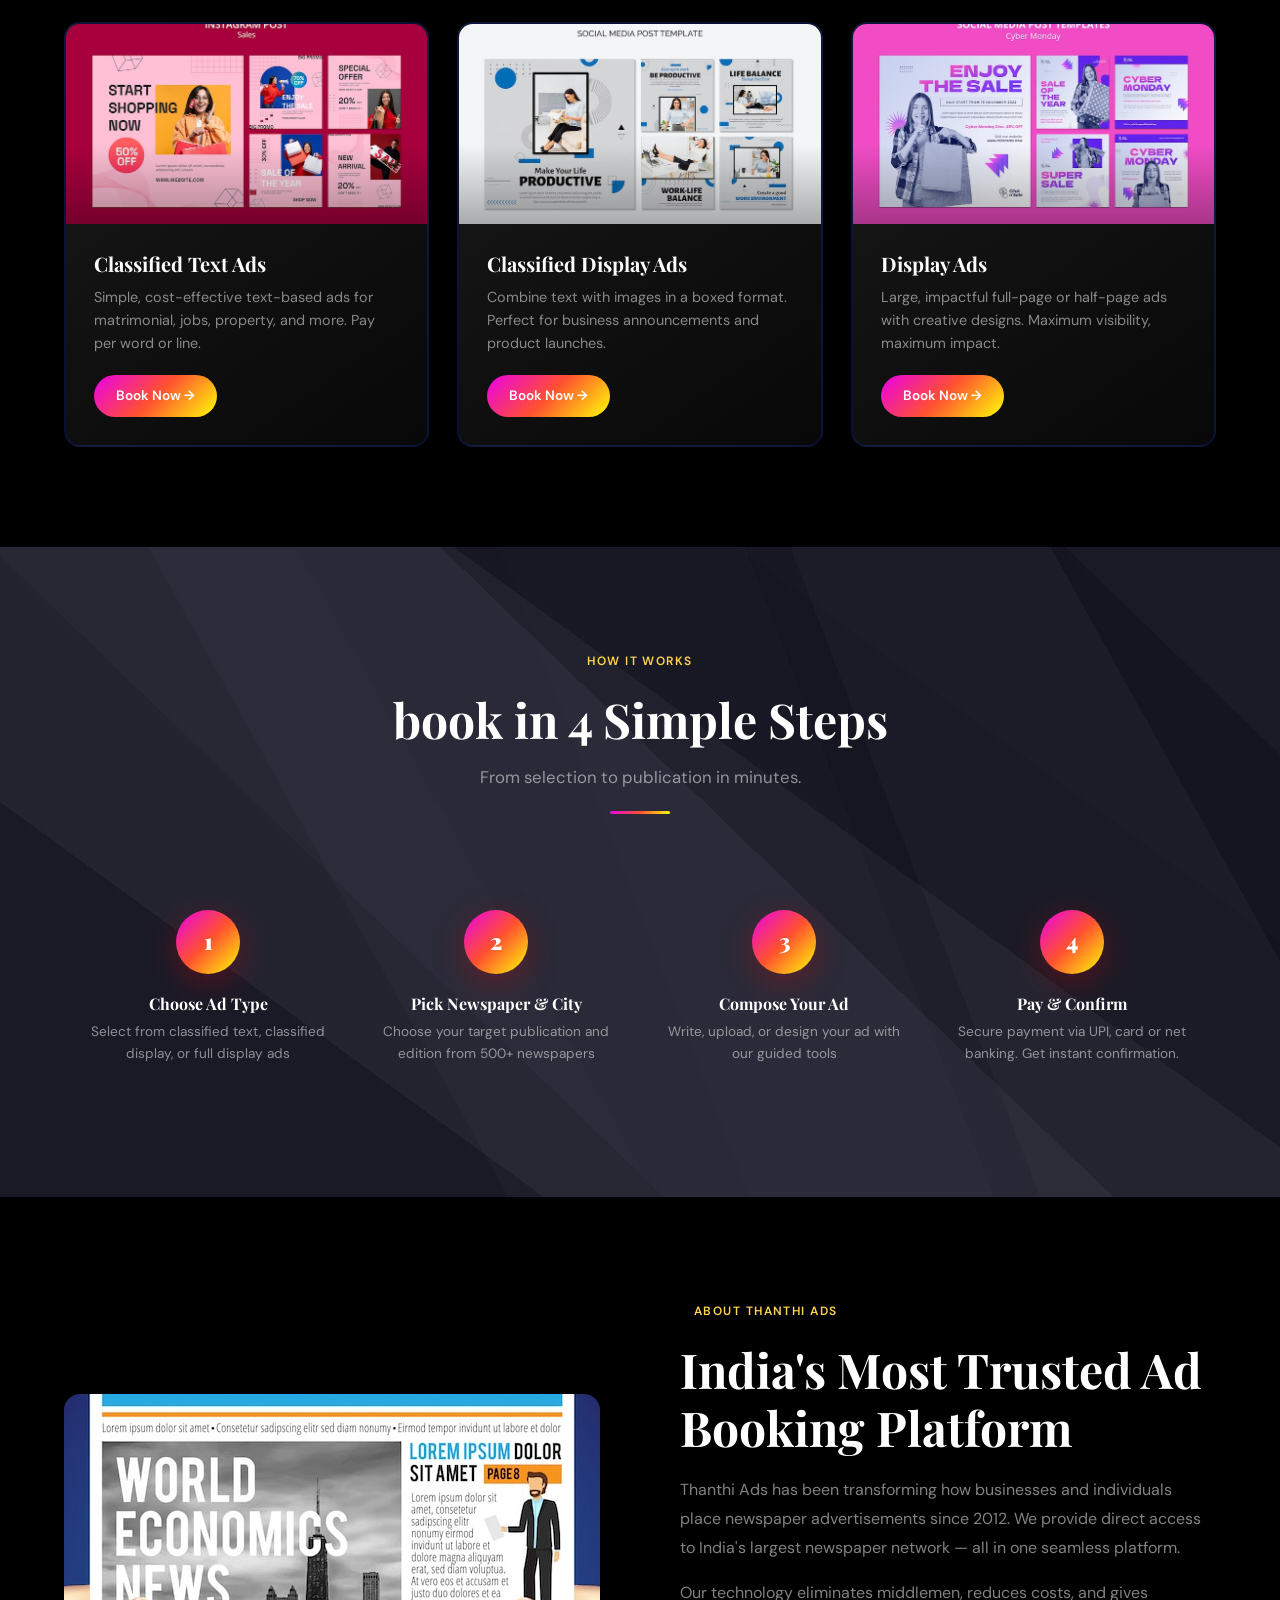
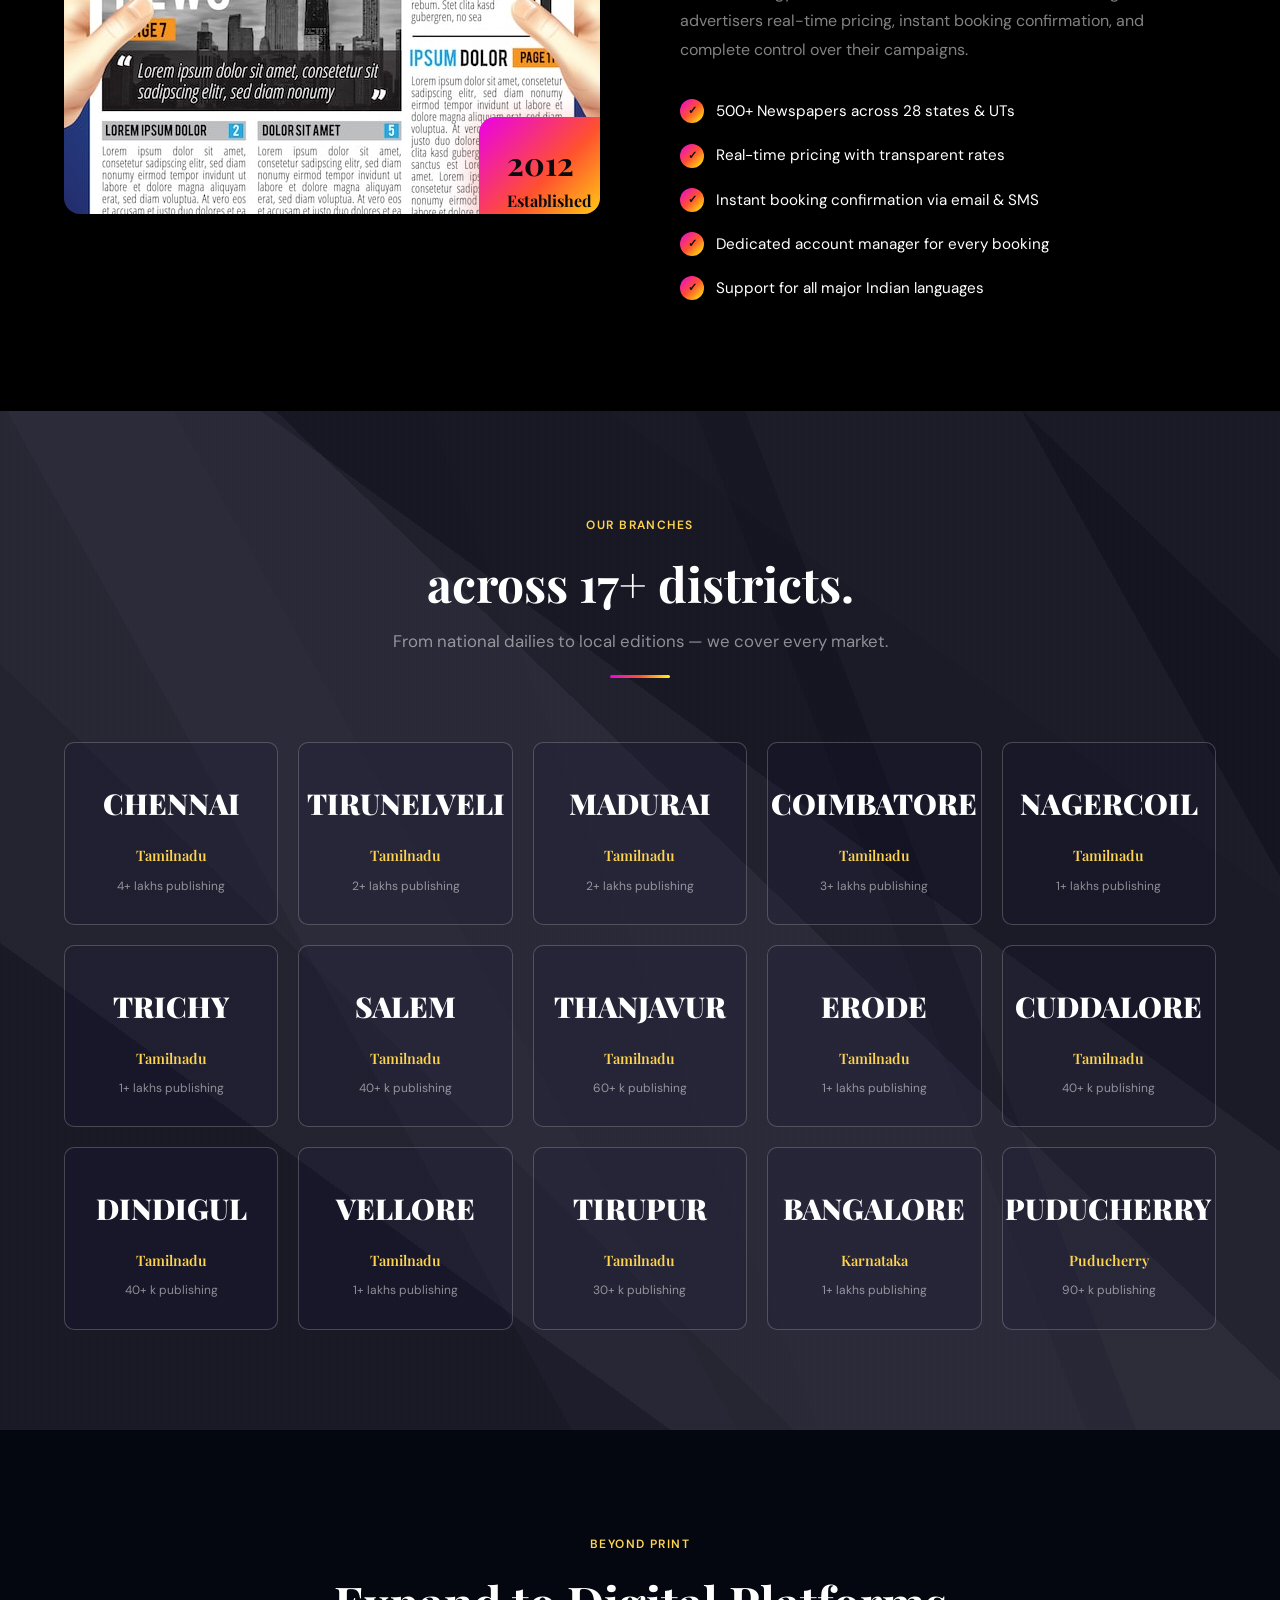
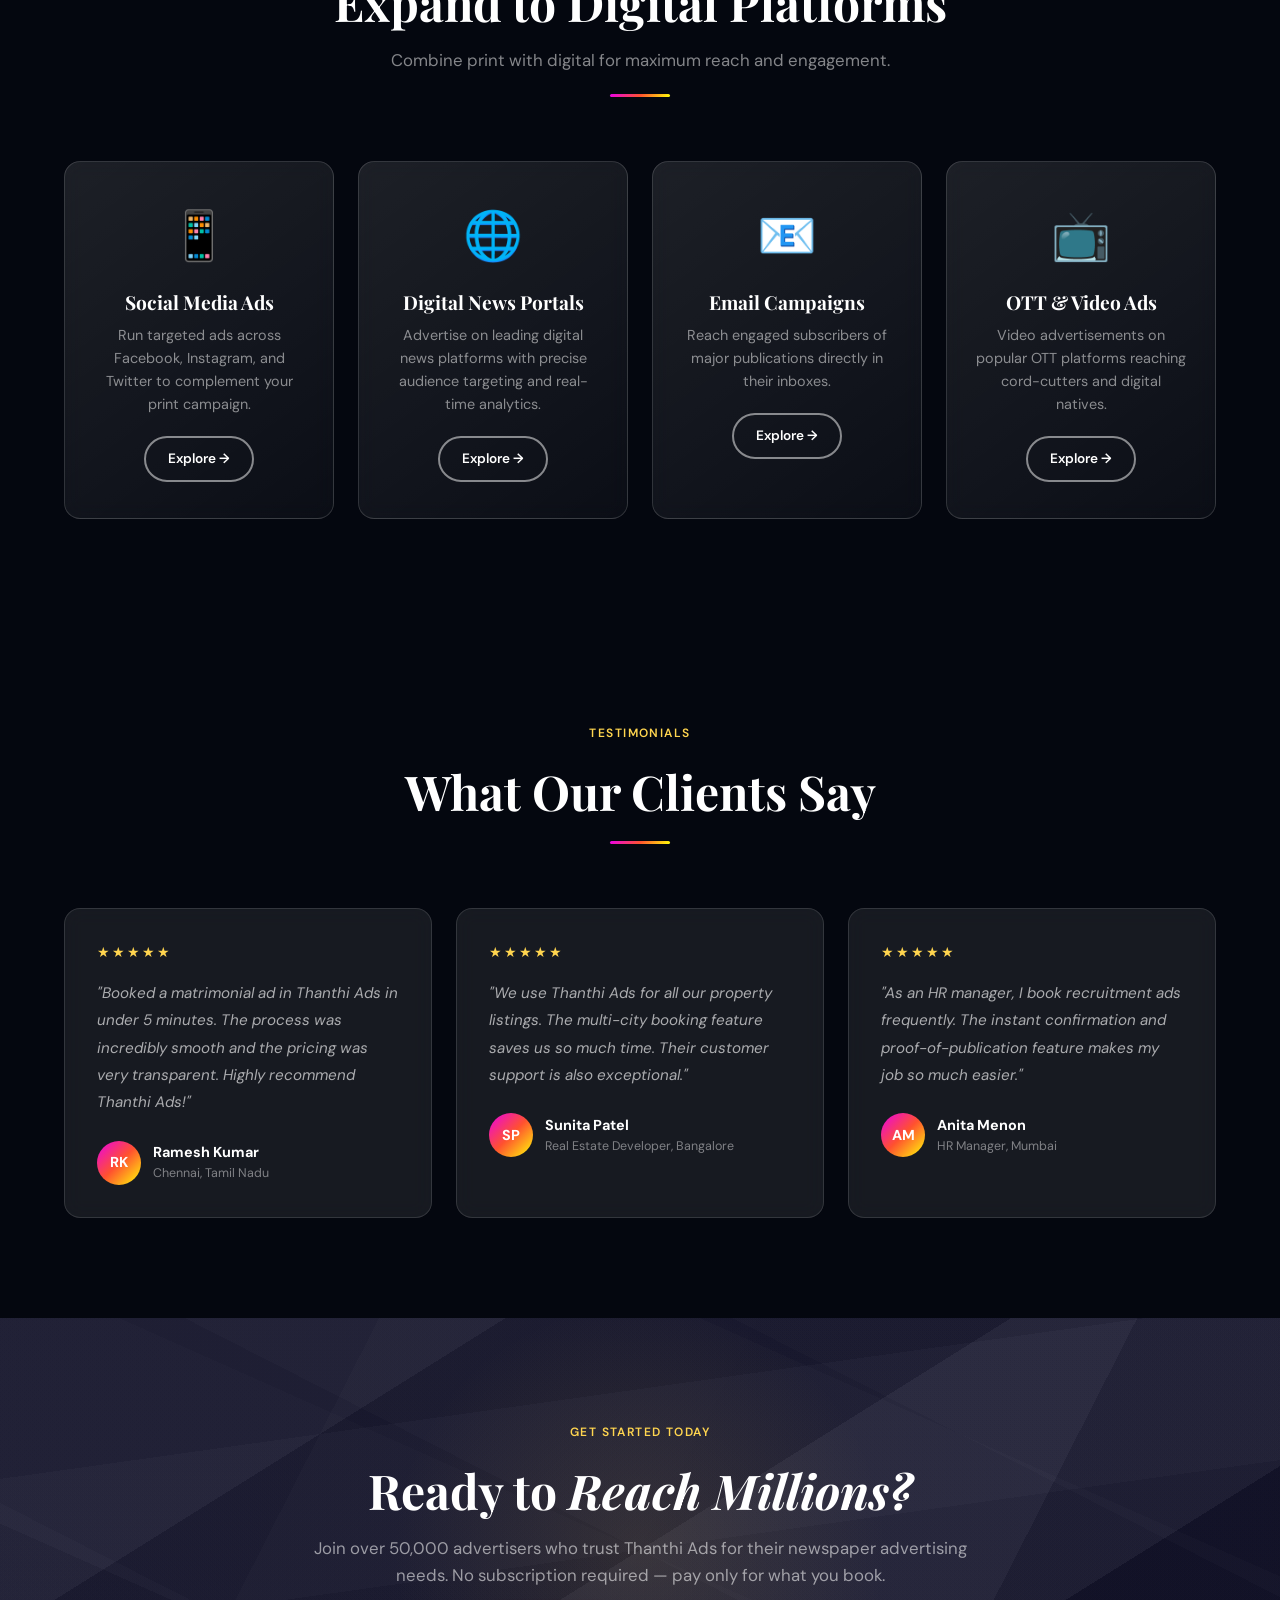
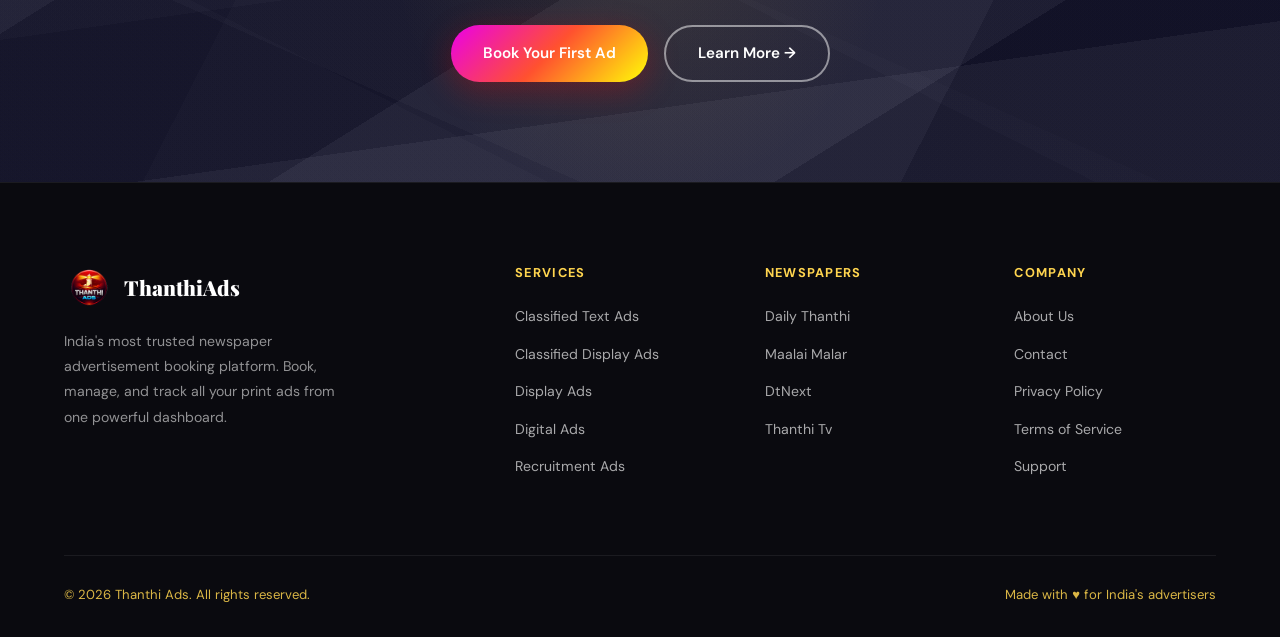
==== commit 27ab6a92: "Update index.html" ====
--- a/index.html
+++ b/index.html
@@ -260,7 +260,7 @@
     <div class="stats-grid">
       <div class="stat-item reveal">
         <h3 id="stat1">0</h3>
-        <p>Newspapers Available</p>
+        <p>Newspapers</p>
       </div>
       <div class="stat-item reveal reveal-delay-1">
         <h3 id="stat2">0</h3>
@@ -282,13 +282,13 @@
 <div class="trust-strip" style="border-bottom:1px solid rgba(255, 187, 1, 0.389);">
   <div class="container">
     <div class="trust-inner">
-      <div class="trust-logo">THE HINDU</div>
-      <div class="trust-logo"> TIMES OF INDIA</div>
-      <div class="trust-logo">DINAMALAR</div>
-      <div class="trust-logo">DAINIK JAGRAN</div>
-      <div class="trust-logo">HINDUSTAN TIMES</div>
-      <div class="trust-logo">DECCAN HERALD</div>
-      <div class="trust-logo">EENADU</div>
+      <div class="trust-logo">TEXT ADS</div>
+      <div class="trust-logo"> SHOP ADS</div>
+      <div class="trust-logo"> PRODUCT ADS</div>
+      <div class="trust-logo">MOBILE ADS</div>
+      <div class="trust-logo">TEXTILE ADS </div>
+      <div class="trust-logo">BUSINESS ADS</div>
+      <div class="trust-logo">EDUCATION ADS</div>
     </div>
   </div>
 </div>
--- a/style.css
+++ b/style.css
@@ -9,24 +9,26 @@
 /* ── CSS Variables ── */
 :root {
   --ink: #0a0a0f;
-  --ink-light: #1a1a2e;
-  --paper: #faf8f3;
-  --cream: #f5f0e8;
-  --gold: #c9a84c;
+  --ink-light: #151523;
+  --paper:#000000;
+  --cream: linear-gradient(216deg, rgba(77, 77, 77,0.05) 0%, rgba(77, 77, 77,0.05) 25%,rgba(42, 42, 42,0.05) 25%, rgba(42, 42, 42,0.05) 38%,rgba(223, 223, 223,0.05) 38%, rgba(223, 223, 223,0.05) 75%,rgba(36, 36, 36,0.05) 75%, rgba(36, 36, 36,0.05) 100%),linear-gradient(44deg, rgba(128, 128, 128,0.05) 0%, rgba(128, 128, 128,0.05) 34%,rgba(212, 212, 212,0.05) 34%, rgba(212, 212, 212,0.05) 57%,rgba(25, 25, 25,0.05) 57%, rgba(25, 25, 25,0.05) 89%,rgba(135, 135, 135,0.05) 89%, rgba(135, 135, 135,0.05) 100%),linear-gradient(241deg, rgba(55, 55, 55,0.05) 0%, rgba(55, 55, 55,0.05) 14%,rgba(209, 209, 209,0.05) 14%, rgba(209, 209, 209,0.05) 60%,rgba(245, 245, 245,0.05) 60%, rgba(245, 245, 245,0.05) 69%,rgba(164, 164, 164,0.05) 69%, rgba(164, 164, 164,0.05) 100%),linear-gradient(249deg, rgba(248, 248, 248,0.05) 0%, rgba(248, 248, 248,0.05) 32%,rgba(148, 148, 148,0.05) 32%, rgba(148, 148, 148,0.05) 35%,rgba(202, 202, 202,0.05) 35%, rgba(202, 202, 202,0.05) 51%,rgba(181, 181, 181,0.05) 51%, rgba(181, 181, 181,0.05) 100%),linear-gradient(92deg, rgb(3,3,19),rgb(3,3,19));
+  --gold: linear-gradient(to right, #FF512F 0% , #ff177f 100%);
   --gold-light: #e8c96e;
   --crimson: #c0392b;
-  --navy: #16213e;
+  --navy: #04070f;
   --slate: #2c3e50;
   --glass: rgba(255,255,255,0.08);
   --glass-border: rgba(255,255,255,0.15);
   --shadow-lg: 0 25px 60px rgba(0,0,0,0.25);
-  --shadow-gold: 0 8px 32px rgba(201,168,76,0.3);
+  --shadow-gold: 0 8px 32px rgba(227, 5, 5, 0.3);
   --radius: 16px;
   --radius-sm: 10px;
   --transition: all 0.4s cubic-bezier(0.23, 1, 0.32, 1);
-  --gradient-hero: linear-gradient(135deg, #0a0a0f 0%, #16213e 50%, #0f3460 100%);
-  --gradient-gold: linear-gradient(135deg, #c9a84c, #e8c96e, #c9a84c);
+  --gradient-hero:  linear-gradient(328deg, rgba(0,0,0, 0.05) 0%, rgba(0,0,0, 0.05) 25%,rgba(226, 226, 226, 0.05) 25%, rgba(226, 226, 226, 0.05) 50%,rgba(21, 21, 21, 0.05) 50%, rgba(21, 21, 21, 0.05) 75%,rgba(216, 216, 216, 0.05) 75%, rgba(216, 216, 216, 0.05) 100%),linear-gradient(172deg, rgba(0, 0, 0, 0.05) 0%, rgba(0, 0, 0, 0.05) 25%,rgba(108, 108, 108, 0.05) 25%, rgba(108, 108, 108, 0.05) 50%,rgba(21, 21, 21, 0.05) 50%, rgba(21, 21, 21, 0.05) 75%,rgba(236, 236, 236, 0.05) 75%, rgba(236, 236, 236, 0.05) 100%),linear-gradient(207deg, rgba(153, 153, 153, 0.05) 0%, rgba(153, 153, 153, 0.05) 25%,rgba(83, 83, 83, 0.05) 25%, rgba(83, 83, 83, 0.05) 50%,rgba(5, 5, 5, 0.05) 50%, rgba(5, 5, 5, 0.05) 75%,rgba(82, 82, 82, 0.05) 75%, rgba(82, 82, 82, 0.05) 100%),linear-gradient(297deg, rgba(26, 26, 26, 0.05) 0%, rgba(26, 26, 26, 0.05) 25%,rgba(223, 223, 223, 0.05) 25%, rgba(223, 223, 223, 0.05) 50%,rgba(232, 232, 232, 0.05) 50%, rgba(232, 232, 232, 0.05) 75%,rgba(153, 153, 153, 0.05) 75%, rgba(153, 153, 153, 0.05) 100%),linear-gradient(204deg, rgba(120, 120, 120, 0.05) 0%, rgba(120, 120, 120, 0.05) 25%,rgba(191, 191, 191, 0.05) 25%, rgba(191, 191, 191, 0.05) 50%,rgba(246, 246, 246, 0.05) 50%, rgba(246, 246, 246, 0.05) 75%,rgba(123, 123, 123, 0.05) 75%, rgba(123, 123, 123, 0.05) 100%),linear-gradient(90deg, rgb(6,6,33),rgb(6,6,33));
+  --gradient-gold: linear-gradient(135deg, rgb(234, 0, 234), #FF512F 50% , #ffff07);
   --gradient-card: linear-gradient(145deg, rgba(255,255,255,0.1), rgba(255,255,255,0.03));
+  --gradient-color: linear-gradient(to right,rgba(234, 0, 234, 0.712), #ff522fc9 50%);
+  --gradient-video: linear-gradient(135deg, rgba(11, 7, 49, 0.574), #ff522fb5 50% , #250a4690);
 }
 
 /* ── Reset & Base ── */
@@ -77,6 +79,12 @@
   margin-bottom: 16px;
 }
 
+.gradient-text{
+  background: var(--gradient-color);
+  --webkit-background-clip: text;
+  --webkit-text-fill-color:transparent;
+}
+
 /* ── Buttons ── */
 .btn {
   display: inline-flex; align-items: center; gap: 8px;
@@ -181,8 +189,8 @@
   transition: var(--transition);
 }
 .navbar-menu a:hover, .navbar-menu a.active {
-  color: var(--gold);
-  background: rgba(201,168,76,0.1);
+  color: white;
+  background: var(--gradient-color);
 }
 
 .navbar-actions { display: flex; align-items: center; gap: 12px; }
@@ -215,7 +223,7 @@
   align-items: center;
   justify-content: center;
   overflow: hidden;
-  background: var(--gradient-hero);
+  background: var(--gradient-video);
 }
 
 .hero-video-wrap {
@@ -325,11 +333,15 @@
 }
 .stat-item h3 {
   font-size: 2.4rem;
-  color: var(--gold);
+  background: linear-gradient(to right, rgb(234, 0, 234), #FF512F 50% , #ffff07);
+  --webkit-background-clip:text;
+  --webkit-text-fill-color:transparent;
+  background-clip: text;
+  color: transparent;
   margin-bottom: 4px;
 }
 .stat-item p {
-  color: rgba(255,255,255,0.55);
+  color: rgba(255,255,255,0.6);
   font-size: 0.85rem;
 }
 
@@ -353,13 +365,16 @@
 }
 
 .service-card {
-  background: #fff;
+  background: var(--gradient-card);
   border-radius: var(--radius);
   overflow: hidden;
   box-shadow: 0 4px 24px rgba(0,0,0,0.08);
   transition: var(--transition);
-  border: 1px solid rgba(0,0,0,0.06);
+  border: 2px solid rgba(3, 34, 143, 0.297);
   position: relative;
+}
+.service-card a{
+  background: var(--gradient-gold);
 }
 .service-card:hover {
   transform: translateY(-8px);
@@ -746,8 +761,8 @@
   transition: var(--transition);
 }
 .sidebar-nav a:hover, .sidebar-nav a.active {
-  background: rgba(201,168,76,0.12);
-  color: var(--gold);
+  background: rgba(255, 255, 255, 0.129);
+  color: white;
 }
 .sidebar-nav a .nav-icon { font-size: 1.1rem; width: 20px; text-align: center; }
 .sidebar-nav a .nav-badge {
@@ -818,14 +833,14 @@
   position: relative;
   width: 40px; height: 40px;
   border-radius: 10px;
-  background: #f4f2ef;
-  border: 1px solid #e0dbd0;
+  background: rgba(128, 128, 128, 0.379);
+  border: 1px solid #e0dbd09b;
   display: flex; align-items: center; justify-content: center;
   cursor: pointer;
   font-size: 1.1rem;
   transition: var(--transition);
 }
-.topbar-notif:hover { background: #eee; }
+.topbar-notif:hover { background: #eeeeee7c; }
 .notif-dot {
   position: absolute;
   top: 6px; right: 6px;
@@ -872,12 +887,12 @@
   color: var(--ink);
 }
 .step.done .step-num {
-  background: #27ae60;
-  border-color: #27ae60;
+  background: linear-gradient(to right,lightgreen, green);
+  border-color: #6ada99;
   color: #fff;
 }
 .step-label { font-size: 0.82rem; font-weight: 600; color: #aaa; }
-.step.active .step-label { color: var(--ink); }
+.step.active .step-label { color: rgb(255, 0, 0); }
 .step.done .step-label { color: #27ae60; }
 .step-connector {
   flex: 1;
@@ -906,8 +921,6 @@
   gap: 24px;
 }
 .adtype-card {
-  background: #fff;
-  border: 2px solid #e8e4dc;
   border-radius: var(--radius);
   padding: 32px 24px;
   cursor: pointer;
@@ -920,7 +933,7 @@
   content: '';
   position: absolute;
   inset: 0;
-  background: linear-gradient(135deg, rgba(201,168,76,0.05), transparent);
+  background: linear-gradient(135deg, rgba(182, 122, 50, 0.05), transparent);
   opacity: 0;
   transition: opacity 0.3s;
 }
@@ -944,7 +957,7 @@
 .adtype-card.selected .check { opacity: 1; }
 .adtype-icon { font-size: 3.5rem; margin-bottom: 16px; }
 .adtype-card h3 { font-size: 1.1rem; margin-bottom: 8px; }
-.adtype-card p { font-size: 0.85rem; color: #888; margin: 0; }
+.adtype-card p { font-size: 0.85rem; color: rgba(255,255,255,0.6); margin: 0; }
 
 /* Category Grid */
 .category-grid {
@@ -953,8 +966,8 @@
   gap: 16px;
 }
 .category-card {
-  background: #fff;
-  border: 2px solid #e8e4dc;
+  background: var(--gradient-card);
+  border: 2px solid #e8e4dc63;
   border-radius: var(--radius-sm);
   padding: 24px 16px;
   cursor: pointer;
@@ -972,7 +985,7 @@
   box-shadow: 0 6px 20px rgba(201,168,76,0.12);
 }
 .cat-icon { font-size: 2rem; }
-.cat-name { font-size: 0.82rem; font-weight: 600; color: var(--ink); }
+.cat-name { font-size: 0.82rem; font-weight: 600; color: white; }
 
 /* Format cards */
 .format-grid {
@@ -981,9 +994,9 @@
   gap: 28px;
 }
 .format-card {
-  background: #fff;
+  background: var(--gradient-card);
   border-radius: var(--radius);
-  border: 2px solid #e8e4dc;
+  border: 2px solid #e8e4dc4f;
   overflow: hidden;
   transition: var(--transition);
 }
@@ -1008,8 +1021,8 @@
   margin-right: 6px;
   margin-top: 12px;
 }
-.tag-popular { background: rgba(201,168,76,0.12); color: #9a7a2e; }
-.tag-display { background: rgba(39,174,96,0.12); color: #1e8449; }
+.tag-popular { background: var(--gradient-color); color: #ffffff; }
+.tag-display { background: var(--gradient-color); color: #ffffff; }
 
 /* Newspaper type cards */
 .newstype-grid {
@@ -1018,8 +1031,8 @@
   gap: 20px;
 }
 .newstype-card {
-  background: #fff;
-  border: 2px solid #e8e4dc;
+  background: var(--gradient-card);
+  border: 2px solid #e8e4dc6c;
   border-radius: var(--radius);
   padding: 28px 20px;
   cursor: pointer;
@@ -1045,9 +1058,9 @@
 
 /* City Pricing Table */
 .pricing-table {
-  background: #fff;
+  background: var(--gradient-card);
   border-radius: var(--radius);
-  border: 1px solid #e8e4dc;
+  border: 1px solid #e8e4dc15;
   overflow: hidden;
   box-shadow: 0 2px 12px rgba(0,0,0,0.06);
 }
@@ -1066,11 +1079,11 @@
   letter-spacing: 0.06em;
   text-transform: uppercase;
   text-align: left;
-  color: rgba(255,255,255,0.8);
+  color: rgba(255, 255, 255, 0.8);
 }
 .pricing-table thead th:first-child { color: var(--gold); }
 .pricing-table tbody tr {
-  border-bottom: 1px solid #f0ece3;
+  border-bottom: 1px solid #f0ece322;
   transition: background 0.2s;
 }
 .pricing-table tbody tr:hover { background: rgba(201,168,76,0.04); }
@@ -1083,11 +1096,11 @@
   align-items: center;
   justify-content: center;
   width: 26px; height: 26px;
-  background: #f4f2ef;
+  background: var(--gradient-card);
   border-radius: 6px;
   font-size: 0.78rem;
   font-weight: 700;
-  color: #888;
+  color: rgb(255, 225, 0);
   margin-right: 8px;
 }
 .price-tag { font-weight: 700; color: var(--ink); }
@@ -1098,10 +1111,10 @@
   font-weight: 600;
   padding: 3px 7px;
   border-radius: 5px;
-  background: #f0ece3;
-  color: #666;
-}
-.day-pill.active { background: rgba(201,168,76,0.15); color: #9a7a2e; }
+  background: var(--gradient-card);
+  color: #00ff6aa7;
+}
+.day-pill.active { background: var(--gradient-card); color: #00ff59af; }
 
 /* Size Selection */
 .size-grid {
@@ -1110,8 +1123,8 @@
   gap: 16px;
 }
 .size-card {
-  background: #fff;
-  border: 2px solid #e8e4dc;
+  background: var(--gradient-card);
+  border: 2px solid #e8e4dc33;
   border-radius: var(--radius-sm);
   padding: 24px 20px;
   cursor: pointer;
@@ -1120,19 +1133,19 @@
 }
 .size-card:hover, .size-card.selected {
   border-color: var(--gold);
-  box-shadow: 0 6px 24px rgba(201,168,76,0.15);
-}
-.size-card.selected { background: linear-gradient(135deg, rgba(201,168,76,0.08), rgba(232,201,110,0.04)); }
+  box-shadow: 0 6px 24px rgba(201, 180, 76, 0.421);
+}
+.size-card.selected { background:linear-gradient(135deg, rgba(201,168,76,0.08), rgba(232,201,110,0.04)); }
 .size-visual {
   height: 80px;
-  background: #f0ece3;
+  background: var(--gradient-card);
   border-radius: 8px;
   margin-bottom: 14px;
   display: flex;
   align-items: center;
   justify-content: center;
   font-size: 0.7rem;
-  color: #aaa;
+  color: #ffcc00;
   font-weight: 600;
   letter-spacing: 0.08em;
   text-transform: uppercase;
@@ -1142,11 +1155,11 @@
 .size-card.selected .size-visual {
   border-color: var(--gold);
   color: var(--gold);
-  background: rgba(201,168,76,0.06);
+  background: rgba(255, 255, 255, 0.06);
 }
 .size-name { font-size: 0.9rem; font-weight: 700; margin-bottom: 4px; }
 .size-dim { font-size: 0.78rem; color: #999; margin: 0; }
-.size-price { font-size: 0.88rem; font-weight: 700; color: var(--gold); margin-top: 8px; }
+.size-price { font-size: 0.88rem; font-weight: 700; color:white; margin-top: 8px; }
 
 /* Date & Booking */
 .booking-form-grid {
@@ -1155,10 +1168,10 @@
   gap: 28px;
 }
 .booking-form-main {
-  background: #fff;
+  background: var(--gradient-card);
   border-radius: var(--radius);
   padding: 32px;
-  border: 1px solid #e8e4dc;
+  border: 1px solid #e8e4dc2f;
 }
 .booking-summary {
   background: var(--ink);
@@ -1174,6 +1187,14 @@
   margin-bottom: 20px;
   padding-bottom: 16px;
   border-bottom: 1px solid rgba(255,255,255,0.1);
+}
+.form-group-light textarea{
+  background: var(--gradient-card);
+  color: white;
+  border: 1 px solid rgba(255, 255, 255, 0.266);
+}
+.form-group-light .section-title-sm{
+  background: var(--gradient-card);
 }
 .summary-row {
   display: flex;
@@ -1201,17 +1222,17 @@
 .date-picker-custom {
   width: 100%;
   padding: 14px 18px;
-  border: 2px solid #e8e4dc;
+  border: 2px solid #e8e4dc5b;
   border-radius: 10px;
   font-family: 'DM Sans', sans-serif;
   font-size: 0.95rem;
-  color: var(--ink);
+  color: white;
   outline: none;
   transition: var(--transition);
-  background: #fff;
+  background: var(--gradient-card);
 }
 .date-picker-custom:focus {
-  border-color: var(--gold);
+  border-color: white;
   box-shadow: 0 0 0 4px rgba(201,168,76,0.1);
 }
 
@@ -1223,7 +1244,7 @@
 }
 .edition-opt {
   padding: 10px;
-  border: 2px solid #e8e4dc;
+  border: 2px solid #e8e4dc4f;
   border-radius: 8px;
   text-align: center;
   cursor: pointer;
@@ -1233,7 +1254,7 @@
 }
 .edition-opt:hover, .edition-opt.selected {
   border-color: var(--gold);
-  background: rgba(201,168,76,0.06);
+  background: rgba(255, 255, 255, 0.385);
   color: var(--gold);
 }
 
@@ -1244,7 +1265,7 @@
   gap: 28px;
 }
 .payment-main {
-  background: #fff;
+  background: var(--gradient-card);
   border-radius: var(--radius);
   padding: 32px;
   border: 1px solid #e8e4dc;
@@ -1254,14 +1275,14 @@
   flex: 1;
   min-width: 100px;
   padding: 14px 16px;
-  border: 2px solid #e8e4dc;
+  border: 2px solid #e8e4dc4b;
   border-radius: 10px;
   text-align: center;
   cursor: pointer;
   transition: var(--transition);
   font-size: 0.85rem;
   font-weight: 600;
-  background: #fff;
+  background: var(--gradient-card);
   display: flex;
   flex-direction: column;
   align-items: center;
@@ -1269,7 +1290,7 @@
 }
 .payment-tab:hover, .payment-tab.active {
   border-color: var(--gold);
-  background: rgba(201,168,76,0.04);
+  background: rgba(255, 255, 255, 0.166);
 }
 .payment-tab .tab-icon { font-size: 1.6rem; }
 .payment-panel { display: none; }
@@ -1279,13 +1300,18 @@
 .upi-input-wrap .form-input-light {
   flex: 1;
   padding: 14px 18px;
-  border: 2px solid #e8e4dc;
+  border: 2px solid #e8e4dc4a;
+  background: var(--gradient-card);
+  color: rgb(161, 160, 160);
   border-radius: 10px;
   font-family: 'DM Sans', sans-serif;
   font-size: 0.95rem;
   outline: none;
   transition: var(--transition);
 }
+.upi-input-wrap button{
+  background: var(--gradient-color);
+}
 .upi-input-wrap .form-input-light:focus {
   border-color: var(--gold);
   box-shadow: 0 0 0 4px rgba(201,168,76,0.1);
@@ -1293,7 +1319,7 @@
 .upi-apps { display: flex; gap: 12px; margin-top: 20px; flex-wrap: wrap; }
 .upi-app {
   padding: 10px 18px;
-  border: 2px solid #e8e4dc;
+  border: 2px solid #e8e4dc4a;
   border-radius: 8px;
   font-size: 0.82rem;
   font-weight: 600;
@@ -1308,7 +1334,8 @@
 .input-light {
   width: 100%;
   padding: 14px 18px;
-  border: 2px solid #e8e4dc;
+  border: 2px solid #e8e4dc3e;
+  background: var(--gradient-card);
   border-radius: 10px;
   font-family: 'DM Sans', sans-serif;
   font-size: 0.95rem;
@@ -1334,7 +1361,8 @@
 .bank-list { display: grid; grid-template-columns: 1fr 1fr; gap: 12px; }
 .bank-item {
   padding: 14px 16px;
-  border: 2px solid #e8e4dc;
+  border: 2px solid #e8e4dc4b;
+  background: var(--gradient-card);
   border-radius: 10px;
   cursor: pointer;
   font-size: 0.88rem;
@@ -1361,8 +1389,9 @@
 .modal-overlay.show { display: flex; }
 
 .modal-card {
-  background: #fff;
+  background: var(--gradient-card);
   border-radius: 24px;
+  border: 2px solid rgba(255, 255, 255, 0.43);
   padding: 56px 48px;
   text-align: center;
   max-width: 480px;
@@ -1382,14 +1411,15 @@
 .modal-card h2 { margin-bottom: 12px; font-size: 1.8rem; }
 .modal-card p { color: #666; margin-bottom: 8px; font-size: 0.95rem; }
 .booking-id {
-  background: #f4f2ef;
+  background: var(--gradient-card);
   border-radius: 10px;
+  border: 1px solid rgba(255, 255, 255, 0.244);
   padding: 14px 20px;
   margin: 20px 0;
   font-size: 1.05rem;
   font-weight: 700;
   letter-spacing: 0.08em;
-  color: var(--ink);
+  color: white;
 }
 .booking-id span { color: var(--gold); }
 
@@ -1451,6 +1481,7 @@
 @media (max-width: 768px) {
   .navbar-menu { display: none; position: fixed; top: 72px; left: 0; right: 0; background: rgba(10,10,15,0.98); padding: 20px; flex-direction: column; border-bottom: 1px solid rgba(255,255,255,0.1); }
   .navbar-menu.open { display: flex; }
+  .navbar-actions{display: none;}
   .hamburger { display: flex; }
   .section { padding: 60px 0; }
   .login-page { flex-direction: column; }
